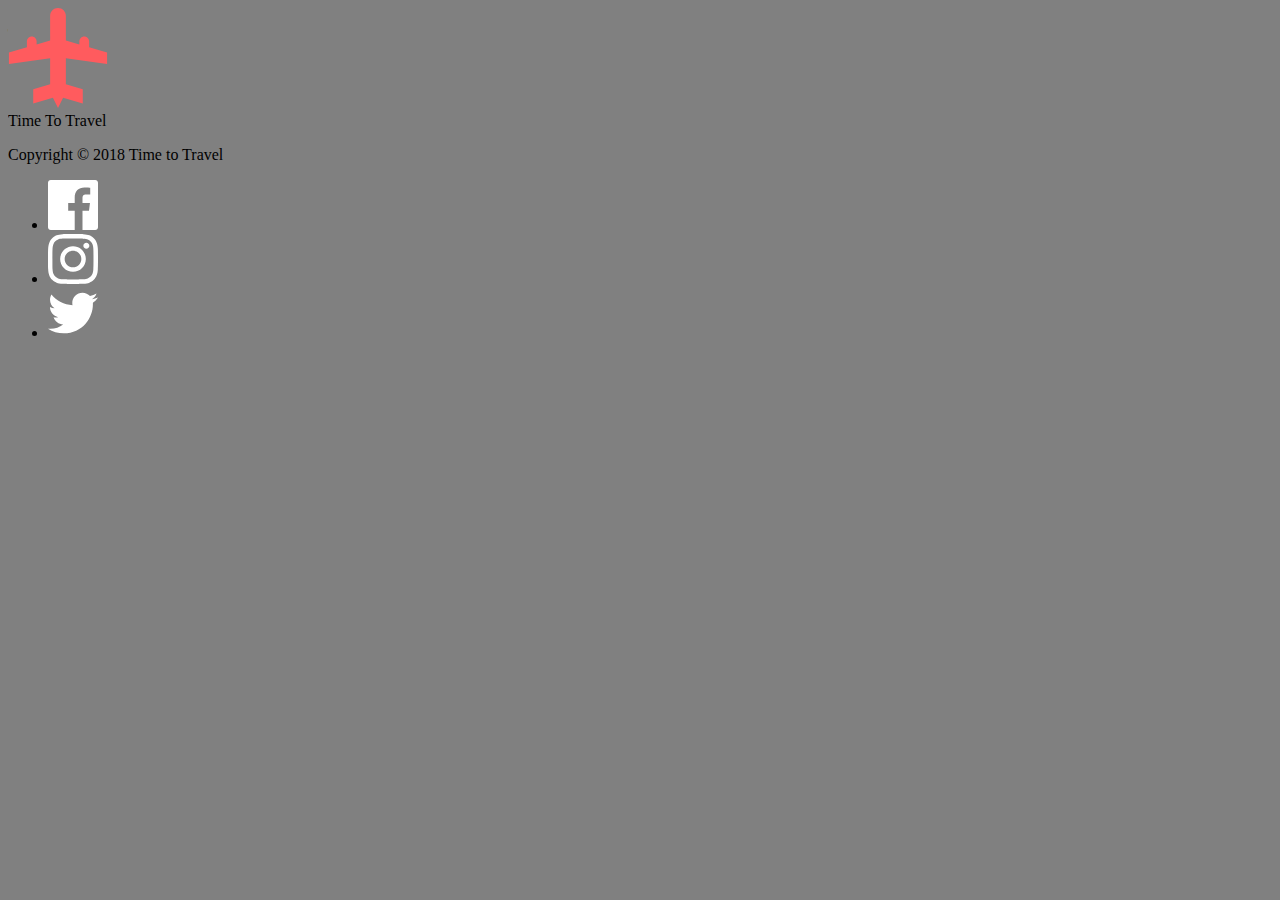
==== index.html @ 3437ba31 "footer code" ====
<!doctype html>

<html>

<head>
    <meta charset="utf-8">
    <title>Great deals from It's Time To Travel</title>
</head>

<body style="background: grey;">

    <header>
        <div class="layout-wide">
            <div class="logo-wrapper">
                <a href="index.html">
                    <img src="resources/images/logo.svg" alt="Time To Travel logo" class="logo">
                </a>
            </div>
            <!-- logo-wrapper -->

            <div class="site-title">
                Time To Travel
            </div>
        </div>
    </header>

    <main>

    </main>

    <footer>
        <div class="footer-subscribe">

            <div class="layout-wide">

                <!-- subscription form will go here -->

            </div>

        </div>

        <div class="footer-notices">
            <div class="layout-wide">

                <p class="copyright">Copyright &copy; 2018 Time to Travel</p>

                <ul>
                    <li>
                        <a href="https://facebook.com" target="new">
                            <img src="resources/icons/icon-facebook.svg" alt="Facebook">
                        </a>
                    </li>

                    <li>
                        <a href="https://instagram.com" target="new">
                            <img src="resources/icons/icon-instagram.svg" alt="Instagram">
                        </a>
                    </li>

                    <li>
                        <a href="https://twitter.com" target="new">
                            <img src="resources/icons/icon-twitter.svg" alt="Twitter">
                        </a>
                    </li>
                </ul>

            </div>
        </div>

    </footer>

</body>


</html>
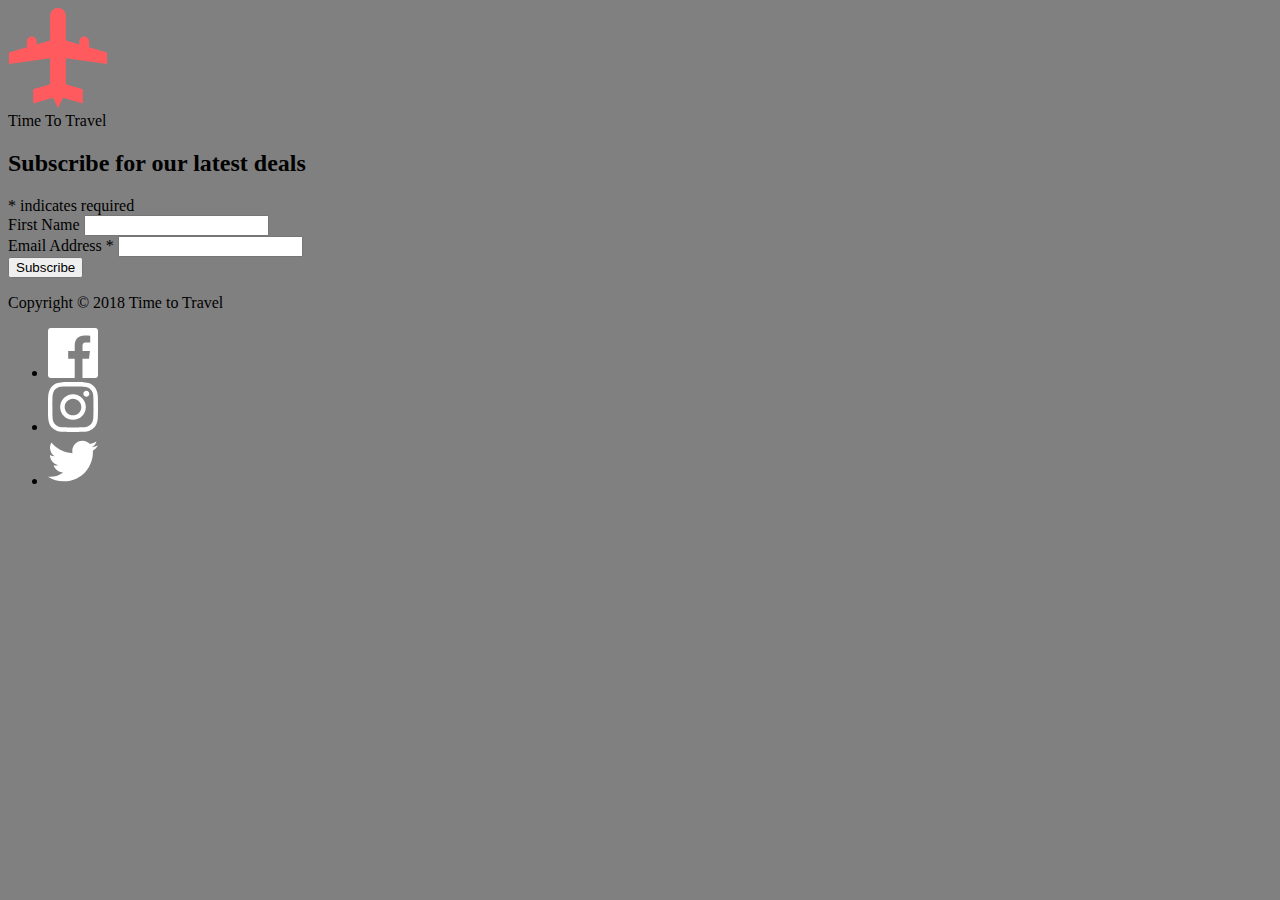
==== commit b914bc23: "added mailchimp signup form" ====
--- a/index.html
+++ b/index.html
@@ -33,7 +33,43 @@
 
             <div class="layout-wide">
 
-                <!-- subscription form will go here -->
+                <!-- Begin MailChimp Signup Form -->
+                
+                
+                <div id="mc_embed_signup">
+                    <form action="https://github.us18.list-manage.com/subscribe/post?u=a6c1bd60de52e7242349fc1e6&amp;id=46d64e24c6" method="post"
+                        id="mc-embedded-subscribe-form" name="mc-embedded-subscribe-form" class="validate" target="_blank" novalidate>
+                        <div id="mc_embed_signup_scroll">
+                            <h2>Subscribe for our latest deals</h2>
+                            <div class="indicates-required">
+                                <span class="asterisk">*</span> indicates required</div>
+                            <div class="mc-field-group">
+                                <label for="mce-FNAME">First Name </label>
+                                <input type="text" value="" name="FNAME" class="" id="mce-FNAME">
+                            </div>
+                            <div class="mc-field-group">
+                                <label for="mce-EMAIL">Email Address
+                                    <span class="asterisk">*</span>
+                                </label>
+                                <input type="email" value="" name="EMAIL" class="required email" id="mce-EMAIL">
+                            </div>
+                            <div id="mce-responses" class="clear">
+                                <div class="response" id="mce-error-response" style="display:none"></div>
+                                <div class="response" id="mce-success-response" style="display:none"></div>
+                            </div>
+                            <!-- real people should not fill this in and expect good things - do not remove this or risk form bot signups-->
+                            <div style="position: absolute; left: -5000px;" aria-hidden="true">
+                                <input type="text" name="b_a6c1bd60de52e7242349fc1e6_46d64e24c6" tabindex="-1" value="">
+                            </div>
+                            <div class="clear">
+                                <input type="submit" value="Subscribe" name="subscribe" id="mc-embedded-subscribe" class="button">
+                            </div>
+                        </div>
+                    </form>
+                </div>
+                <script type='text/javascript' src='//s3.amazonaws.com/downloads.mailchimp.com/js/mc-validate.js'></script>
+                <script type='text/javascript'>(function ($) { window.fnames = new Array(); window.ftypes = new Array(); fnames[1] = 'FNAME'; ftypes[1] = 'text'; fnames[0] = 'EMAIL'; ftypes[0] = 'email'; }(jQuery)); var $mcj = jQuery.noConflict(true);</script>
+                <!--End mc_embed_signup-->
 
             </div>
 
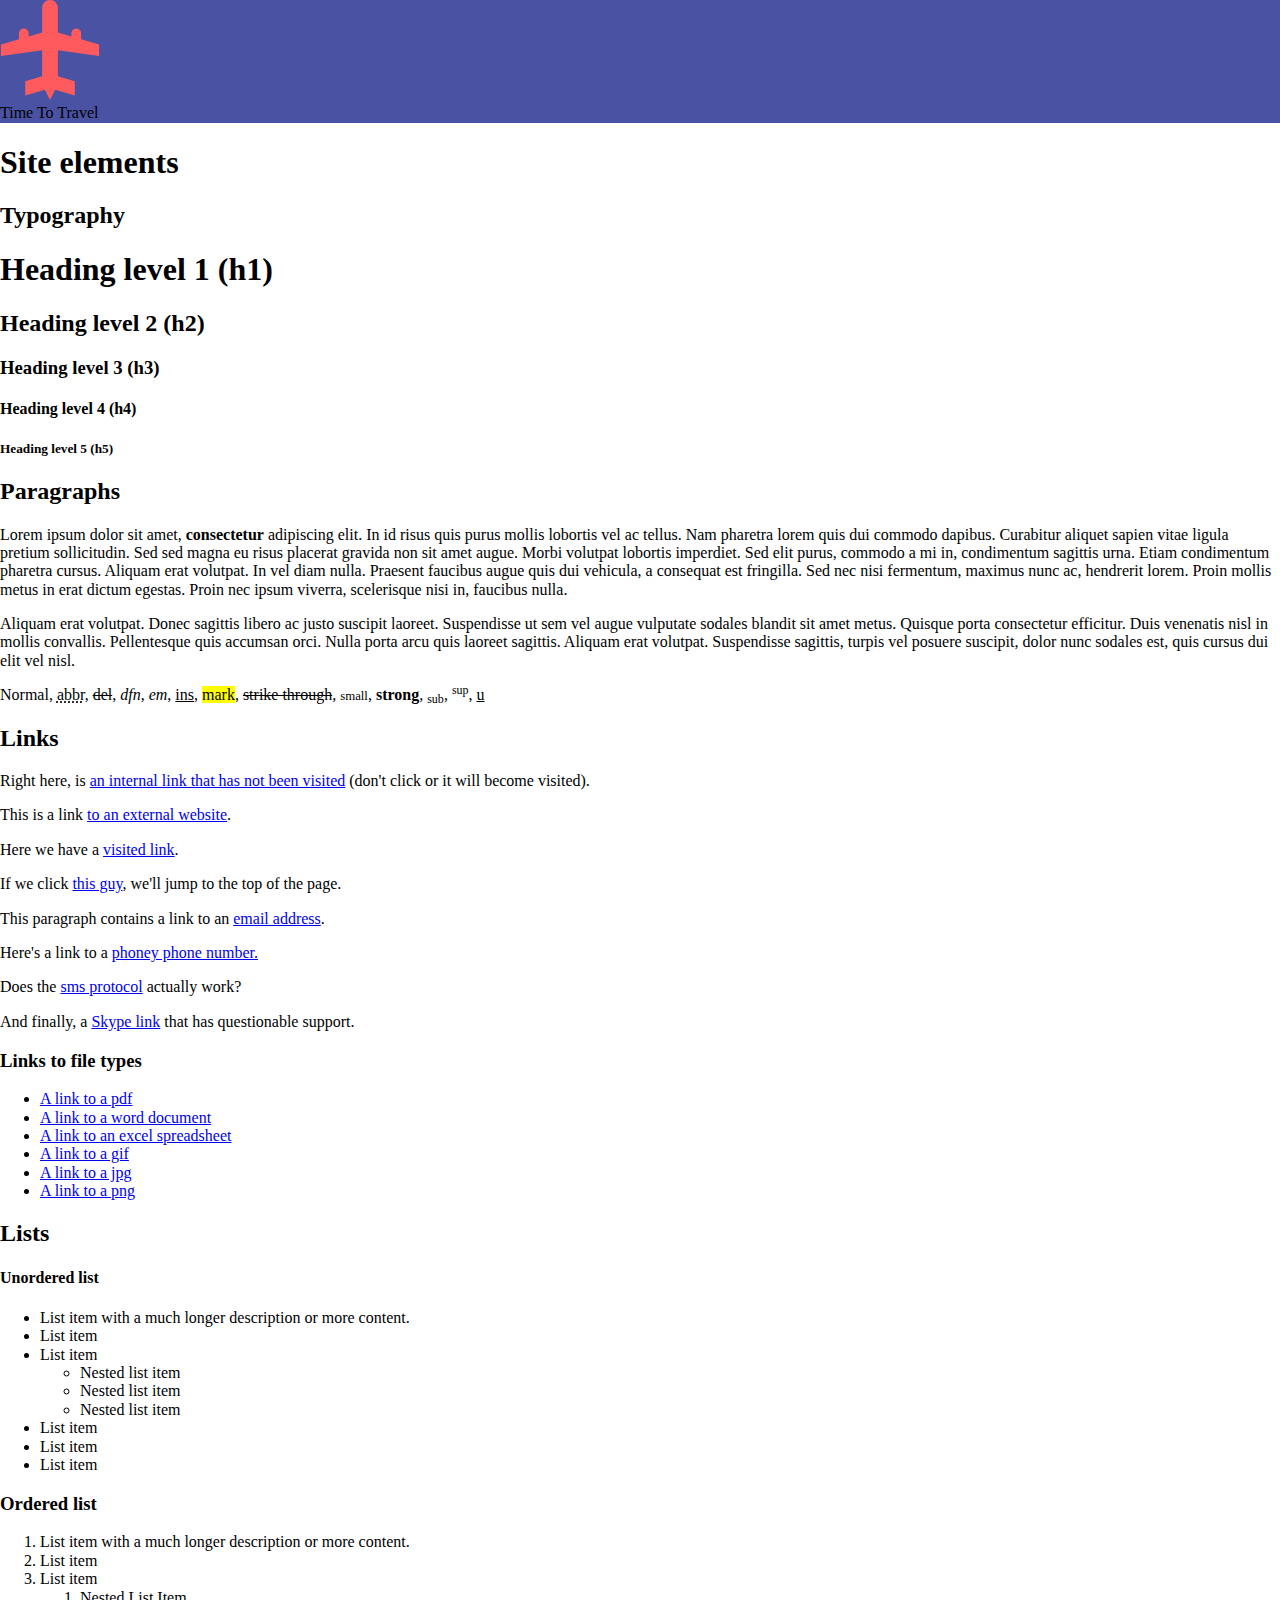
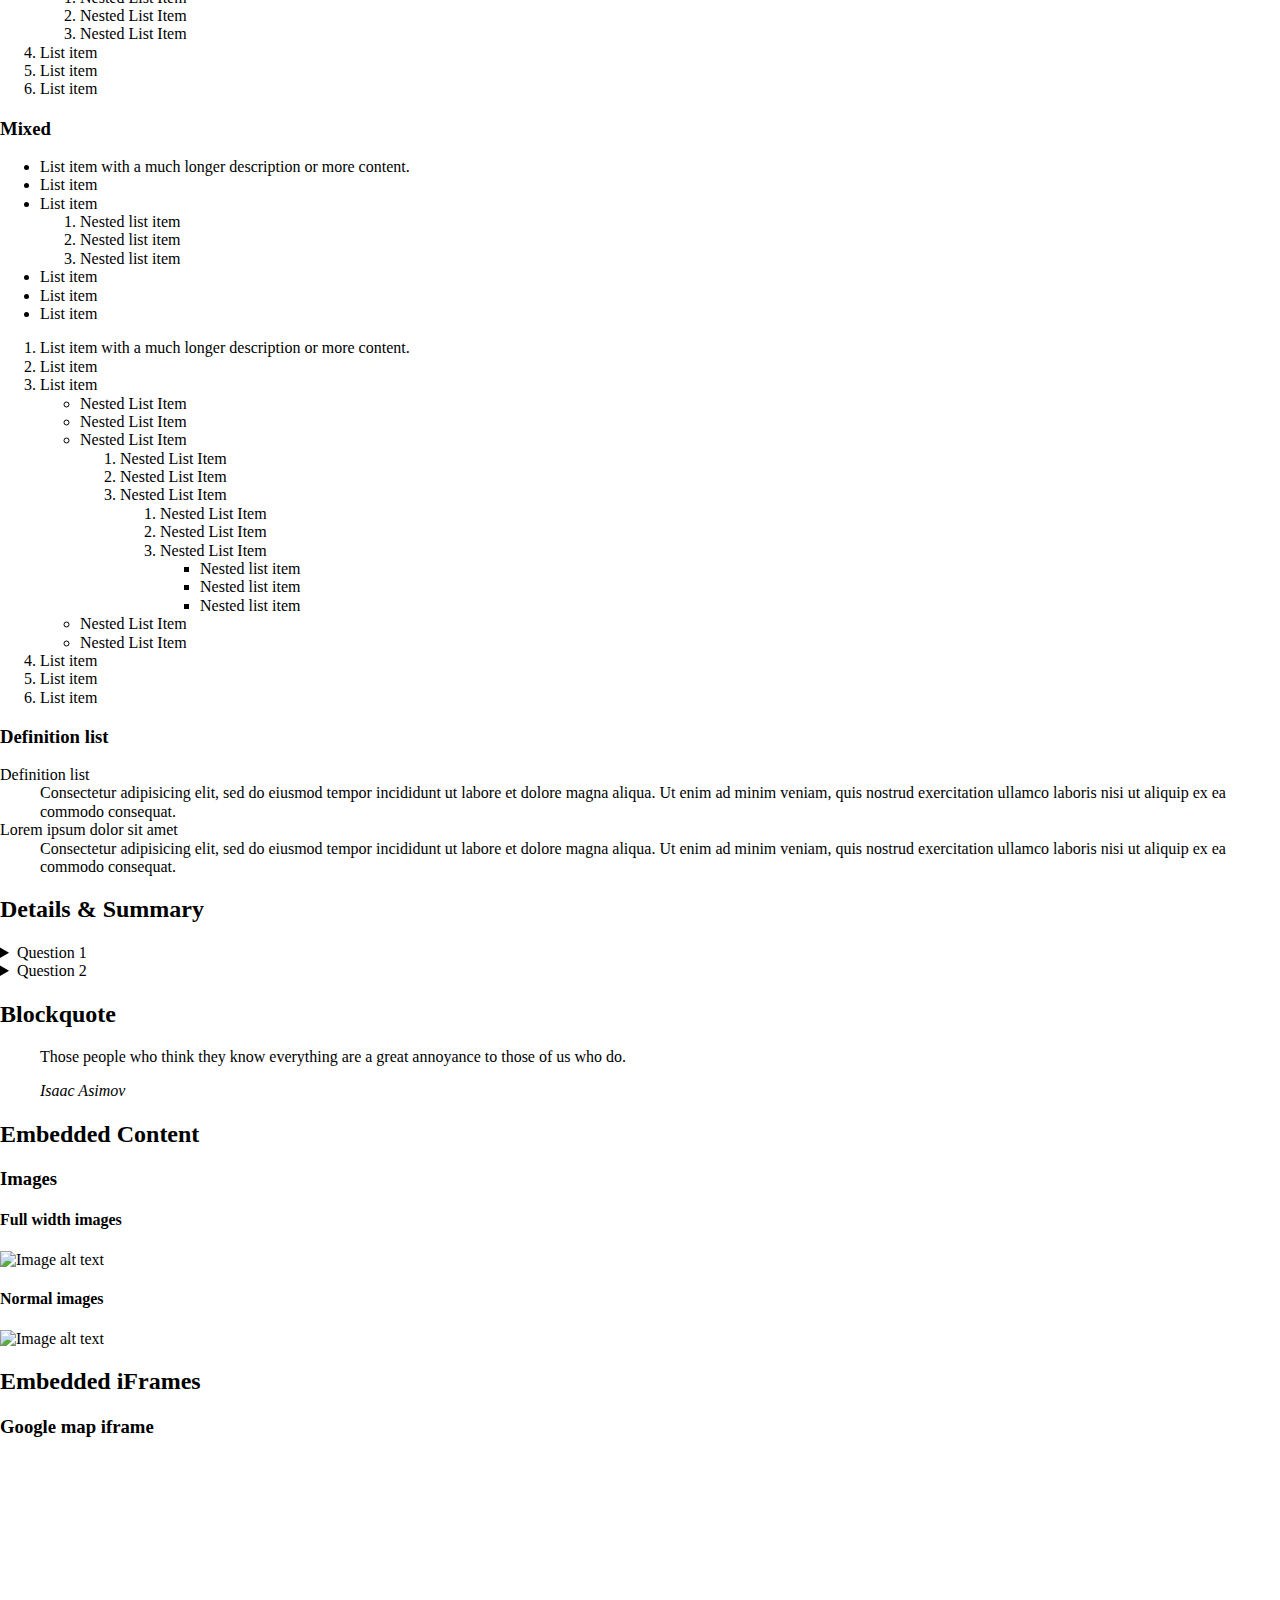
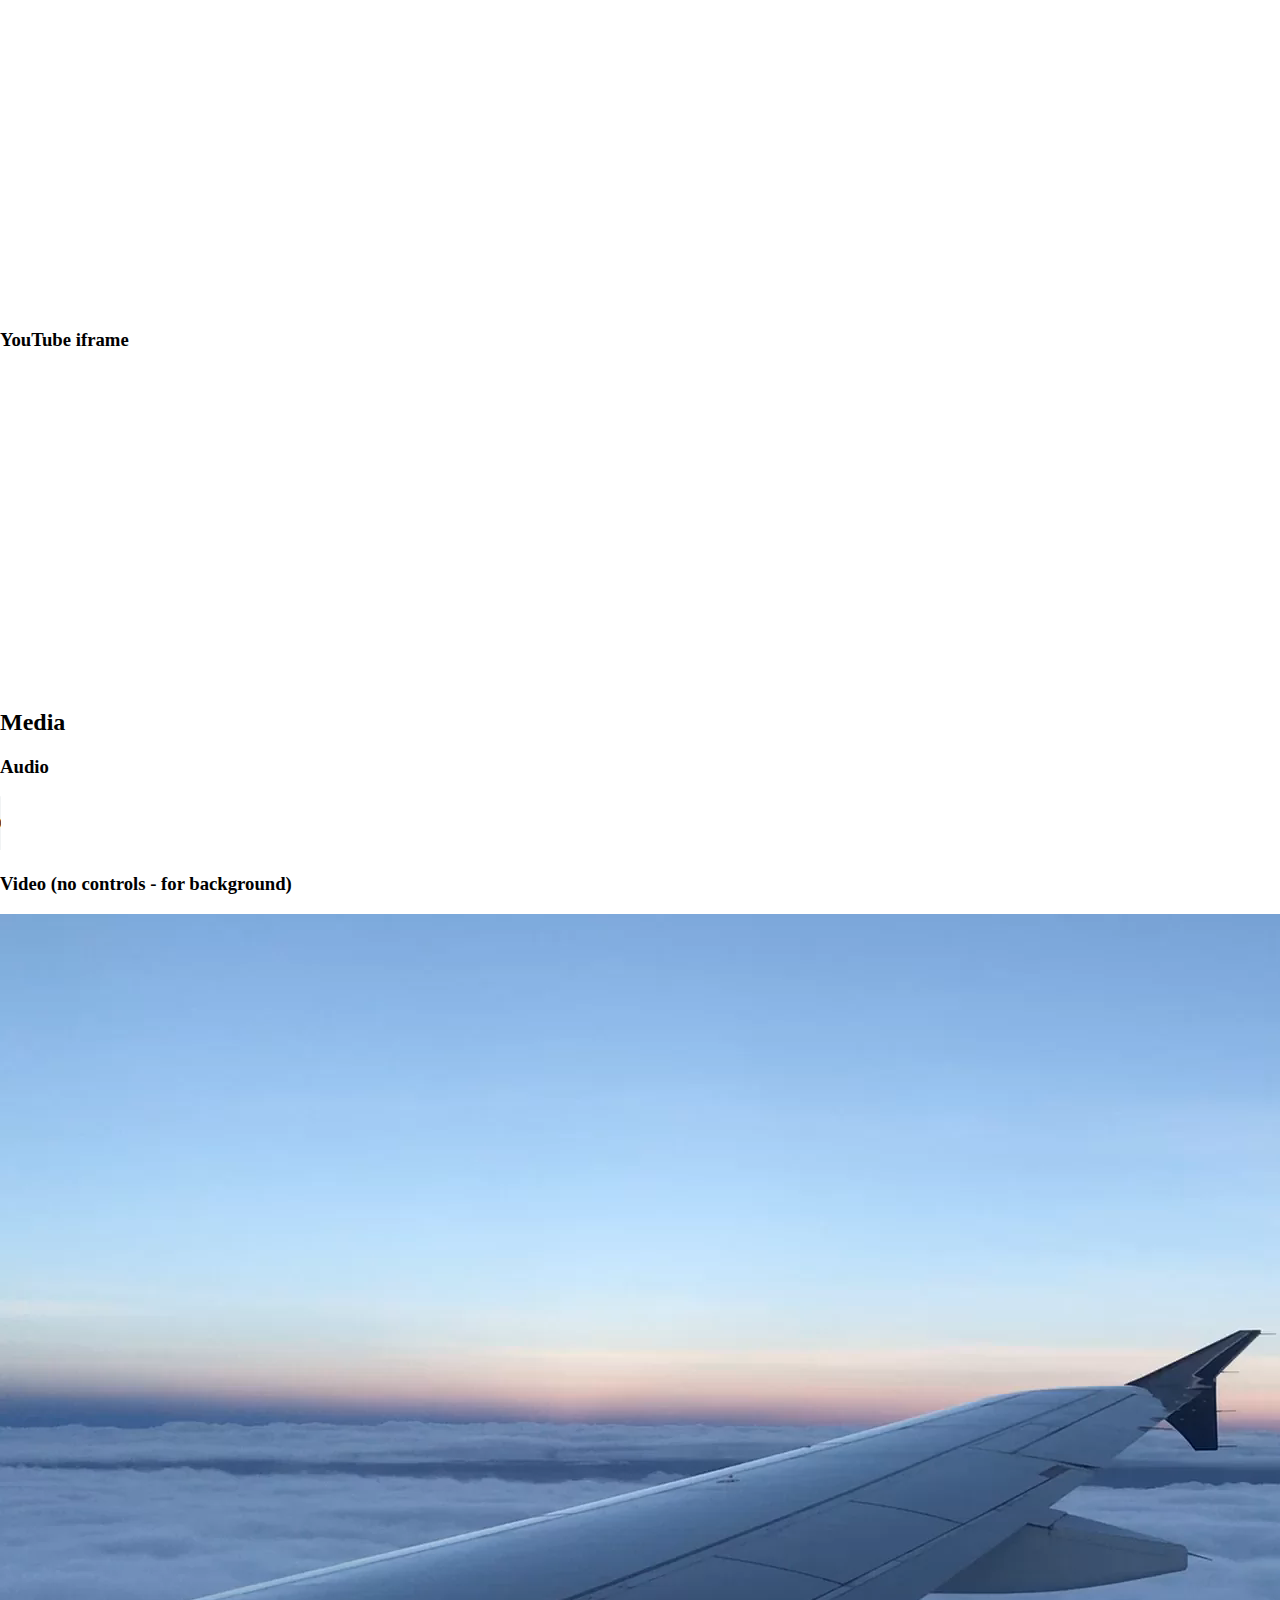
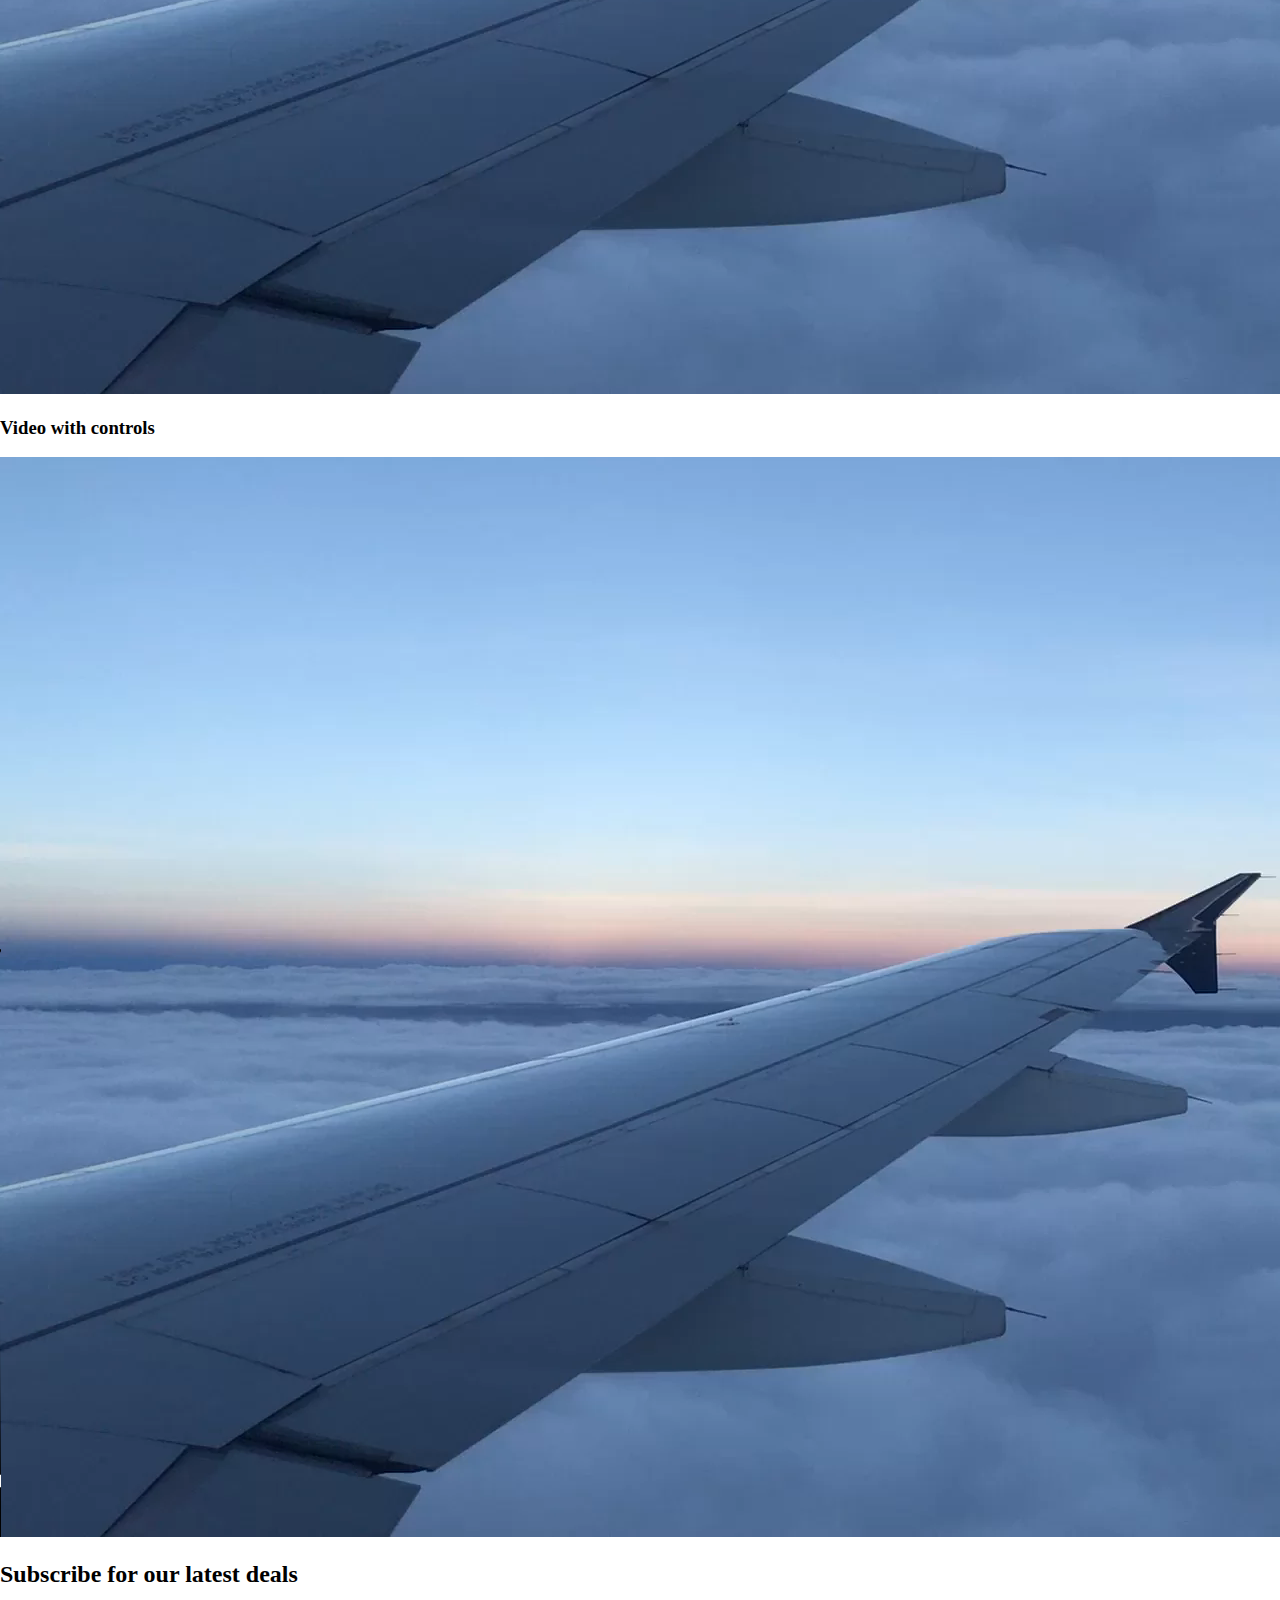
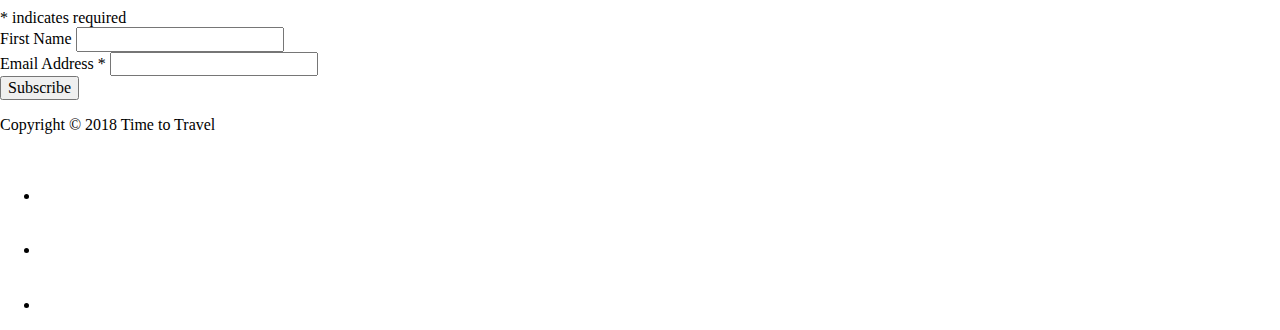
==== commit 48e77508: "added css file and header colour" ====
--- a/index.html
+++ b/index.html
@@ -5,10 +5,14 @@
 <head>
     <meta charset="utf-8">
     <title>Great deals from It's Time To Travel</title>
+
+    <link rel="stylesheet" href="resources/css/normalize.css">
+    <link rel="stylesheet" href="resources/css/main.css">
+
 </head>
 
-<body style="background: grey;">
-
+<body>
+ 
     <header>
         <div class="layout-wide">
             <div class="logo-wrapper">
@@ -26,6 +30,300 @@
 
     <main>
 
+        <section class="layout-wide">
+            <h1>Site elements</h1>
+        
+            <h2>Typography</h2>
+        
+            <h1>Heading level 1 (h1)</h1>
+            <h2 class="section-title">Heading level 2 (h2)</h2>
+            <h3 class="subtitle">Heading level 3 (h3)</h3>
+            <h4 class="">Heading level 4 (h4)</h4>
+            <h5>Heading level 5 (h5)</h5>
+        
+        
+            <h2>Paragraphs</h2>
+            <p>Lorem ipsum dolor sit amet,
+                <strong>consectetur</strong> adipiscing elit. In id risus quis purus mollis lobortis vel ac tellus. Nam pharetra lorem quis
+                dui commodo dapibus. Curabitur aliquet sapien vitae ligula pretium sollicitudin. Sed sed magna eu risus placerat
+                gravida non sit amet augue. Morbi volutpat lobortis imperdiet. Sed elit purus, commodo a mi in, condimentum sagittis
+                urna. Etiam condimentum pharetra cursus. Aliquam erat volutpat. In vel diam nulla. Praesent faucibus augue quis dui
+                vehicula, a consequat est fringilla. Sed nec nisi fermentum, maximus nunc ac, hendrerit lorem. Proin mollis metus
+                in erat dictum egestas. Proin nec ipsum viverra, scelerisque nisi in, faucibus nulla.</p>
+            <p>Aliquam erat volutpat. Donec sagittis libero ac justo suscipit laoreet. Suspendisse ut sem vel augue vulputate sodales
+                blandit sit amet metus. Quisque porta consectetur efficitur. Duis venenatis nisl in mollis convallis. Pellentesque
+                quis accumsan orci. Nulla porta arcu quis laoreet sagittis. Aliquam erat volutpat. Suspendisse sagittis, turpis vel
+                posuere suscipit, dolor nunc sodales est, quis cursus dui elit vel nisl.</p>
+        
+            <p>Normal,
+                <abbr title="Abbreviations">abbr</abbr>,
+                <del>del</del>,
+                <dfn>dfn</dfn>,
+                <em>em</em>,
+                <ins>ins</ins>,
+                <mark>mark</mark>,
+                <s>strike through</s>,
+                <small>small</small>,
+                <strong>strong</strong>,
+                <sub>sub</sub>,
+                <sup>sup</sup>,
+                <u>u</u>
+            </p>
+        
+        
+            <h2>Links</h2>
+            <p>Right here, is
+                <a href="?2017-06-2703%3A30%3A17">an internal link that has not been visited</a> (don't click or it will become visited).
+            </p>
+            <p>This is a link
+                <a href="http://google.com">to an external website</a>.</p>
+            <p>Here we have a
+                <a href=".">visited link</a>.</p>
+            <p>If we click
+                <a href="#">this guy</a>, we'll jump to the top of the page.</p>
+        
+            <p>This paragraph contains a link to an
+                <a href="mailto:sam@meeum.com">email address</a>.</p>
+            <p>Here's a link to a
+                <a href="tel:12345678">phoney phone number.</a>
+            </p>
+            <p>Does the
+                <a href="sms:0413889846">sms protocol</a> actually work?</p>
+            <p>And finally, a
+                <a href="callto:sam_hemphill">Skype link</a> that has questionable support.</p>
+            <h3>Links to file types</h3>
+            <ul class="file-list">
+                <li>
+                    <a href="test.pdf">A link to a pdf</a>
+                </li>
+                <li>
+                    <a href="test.doc">A link to a word document</a>
+                </li>
+                <li>
+                    <a href="test.xlsx">A link to an excel spreadsheet</a>
+                </li>
+                <li>
+                    <a href="test.gif">A link to a gif</a>
+                </li>
+                <li>
+                    <a href="test.jpg">A link to a jpg</a>
+                </li>
+                <li>
+                    <a href="test.png">A link to a png</a>
+                </li>
+            </ul>
+        
+            <h2>Lists</h2>
+            <h4>Unordered list</h4>
+            <ul>
+                <li>List item with a much longer description or more content.</li>
+                <li>List item</li>
+                <li>List item
+                    <ul>
+                        <li>Nested list item</li>
+                        <li>Nested list item</li>
+                        <li>Nested list item</li>
+                    </ul>
+                </li>
+                <li>List item</li>
+                <li>List item</li>
+                <li>List item</li>
+            </ul>
+            <h3>Ordered list</h3>
+            <ol>
+                <li>List item with a much longer description or more content.</li>
+                <li>List item</li>
+                <li>List item
+                    <ol>
+                        <li>Nested List Item</li>
+                        <li>Nested List Item</li>
+                        <li>Nested List Item</li>
+                    </ol>
+                </li>
+                <li>List item</li>
+                <li>List item</li>
+                <li>List item</li>
+            </ol>
+            <h3>Mixed</h3>
+            <ul>
+                <li>List item with a much longer description or more content.</li>
+                <li>List item</li>
+                <li>List item
+                    <ol>
+                        <li>Nested list item</li>
+                        <li>Nested list item</li>
+                        <li>Nested list item</li>
+                    </ol>
+                </li>
+                <li>List item</li>
+                <li>List item</li>
+                <li>List item</li>
+            </ul>
+            <ol>
+                <li>List item with a much longer description or more content.</li>
+                <li>List item</li>
+                <li>List item
+                    <ul>
+                        <li>Nested List Item</li>
+                        <li>Nested List Item</li>
+                        <li>Nested List Item
+                            <ol>
+                                <li>Nested List Item</li>
+                                <li>Nested List Item</li>
+                                <li>Nested List Item
+                                    <ol>
+                                        <li>Nested List Item</li>
+                                        <li>Nested List Item</li>
+                                        <li>Nested List Item
+                                            <ul>
+                                                <li>Nested list item</li>
+                                                <li>Nested list item</li>
+                                                <li>Nested list item</li>
+                                            </ul>
+                                        </li>
+                                    </ol>
+                                </li>
+                            </ol>
+                        </li>
+                        <li>Nested List Item</li>
+                        <li>Nested List Item</li>
+                    </ul>
+                </li>
+                <li>List item</li>
+                <li>List item</li>
+                <li>List item</li>
+            </ol>
+            <h3>Definition list</h3>
+            <dl>
+                <dt>Definition list</dt>
+                <dd>Consectetur adipisicing elit, sed do eiusmod tempor incididunt ut labore et dolore magna aliqua. Ut enim ad minim
+                    veniam, quis nostrud exercitation ullamco laboris nisi ut aliquip ex ea commodo consequat.</dd>
+                <dt>Lorem ipsum dolor sit amet</dt>
+                <dd>Consectetur adipisicing elit, sed do eiusmod tempor incididunt ut labore et dolore magna aliqua. Ut enim ad minim
+                    veniam, quis nostrud exercitation ullamco laboris nisi ut aliquip ex ea commodo consequat.</dd>
+            </dl>
+            <h2>Details &amp; Summary</h2>
+            <details>
+                <summary>Question 1</summary>
+                <p>
+                    <strong>Pellentesque habitant morbi tristique</strong> senectus et netus et malesuada fames ac turpis egestas. Vestibulum
+                    tortor quam, feugiat vitae, ultricies eget, tempor sit amet, ante. Donec eu libero sit amet quam egestas semper.
+                    <em>Aenean ultricies mi vitae est.</em> Mauris placerat eleifend leo. Quisque sit amet est et sapien ullamcorper
+                    pharetra. Vestibulum erat wisi, condimentum sed,
+                    <code>commodo vitae</code>, ornare sit amet, wisi. Aenean fermentum, elit eget tincidunt condimentum, eros ipsum rutrum orci, sagittis
+                    tempus lacus enim ac dui.
+                    <a href="#" onclick="return false;">Donec non enim</a> in turpis pulvinar facilisis. Ut felis.</p>
+                <details>
+                    <summary>Related documents</summary>
+                    <ul>
+                        <li>
+                            <a href="#" onclick="return false;">Lorem ipsum dolor sit amet, consectetuer adipiscing elit.</a>
+                        </li>
+                        <li>
+                            <a href="#" onclick="return false;">Aliquam tincidunt mauris eu risus.</a>
+                        </li>
+                        <li>
+                            <a href="#" onclick="return false;">Lorem ipsum dolor sit amet, consectetuer adipiscing elit.</a>
+                        </li>
+                        <li>
+                            <a href="#" onclick="return false;">Aliquam tincidunt mauris eu risus.</a>
+                        </li>
+                    </ul>
+                </details>
+            </details>
+            <details>
+                <summary>Question 2</summary>
+                <p>Duis consequat metus et eros rutrum, interdum facilisis urna interdum. Etiam facilisis diam in libero varius ultricies
+                    id id est. Sed lacinia pellentesque sem vel sagittis.</p>
+            </details>
+        
+            <h2>Blockquote</h2>
+            <blockquote>
+                <p>Those people who think they know everything are a great annoyance to those of us who do.</p>
+                <cite>Isaac Asimov</cite>
+            </blockquote>
+        
+            <h2>Embedded Content</h2>
+        
+            <h3>Images</h3>
+        
+            <h4>Full width images</h4>
+            <div class="layout-full-width">
+        
+        
+                <img src="/resources/" alt="Image alt text">
+        
+            </div>
+            <h4>Normal images</h4>
+            <div class="layout-full-width">
+        
+                <img src="//placekitten.com/480/480" alt="Image alt text">
+        
+            </div>
+        
+        
+            <h2 class="">Embedded iFrames</h2>
+        
+            <h3>Google map iframe</h3>
+        
+        
+        
+            <iframe src="//www.google.com/maps/embed?pb=!1m18!1m12!1m3!1d3023.0178591622634!2d-73.99626068437783!3d40.739632543860985!2m3!1f0!2f0!3f0!3m2!1i1024!2i768!4f13.1!3m3!1m2!1s0x89c259a328bb5c7f%3A0xf14187fc45e4df26!2sSpotify!5e0!3m2!1sen!2sau!4v1525579267928"
+                width="600" height="450" frameborder="0" style="border:0" allowfullscreen></iframe>
+        
+        
+        
+            <h3>YouTube iframe</h3>
+            <iframe width="560" height="315" src="//www.youtube.com/embed/M_8iD5xS1hI?rel=0" frameborder="0" allow="autoplay; encrypted-media"
+                allowfullscreen></iframe>
+        
+        
+        
+        
+        
+            <h2>Media</h2>
+        
+            <h3>Audio</h3>
+        
+        
+            <div>
+                <!-- Simple audio playback -->
+                <audio src="resources/audio/Friday-Night-Lights-intro.mp3" controls>
+                    Your browser does not support the
+                    <code>audio</code> element.
+                </audio>
+            </div>
+        
+        
+        
+            <h3>Video (no controls - for background)</h3>
+            <video autoplay loop class="">
+                <source src="resources/video/Cloud_Surf.mp4" type="video/mp4" poster="resources/video/Cloud_Surf.jpg" />Your browser does not support the video tag. I suggest you upgrade your browser.
+                <source src="resources/video/Cloud_Surf.webm" type="video/webm" poster="resources/video/Cloud_Surf.jpg" />Your browser does not support the video tag. I suggest you upgrade your browser.
+            </video>
+        
+        
+        
+            <h3>Video with controls</h3>
+        
+        
+        
+            <video controls class="">
+                <source src="resources/video/Cloud_Surf.mp4" type="video/mp4" poster="resources/video/Cloud_Surf.jpg" />Your browser does not support the video tag. I suggest you upgrade your browser.
+                <source src="resources/video/Cloud_Surf.webm" type="video/webm" poster="resources/video/Cloud_Surf.jpg" />Your browser does not support the video tag. I suggest you upgrade your browser.
+            </video>
+        
+        
+        
+        
+        
+        
+        </section>
+        
+
+
+
+
     </main>
 
     <footer>
@@ -34,7 +332,6 @@
             <div class="layout-wide">
 
                 <!-- Begin MailChimp Signup Form -->
-                
                 
                 <div id="mc_embed_signup">
                     <form action="https://github.us18.list-manage.com/subscribe/post?u=a6c1bd60de52e7242349fc1e6&amp;id=46d64e24c6" method="post"
--- a/resources/css/main.css
+++ b/resources/css/main.css
@@ -0,0 +1,42 @@
+
+/* -----------------------------------------------------------------------
+VARIABLES
+*/
+
+/* -----------------------------------------------------------------------
+GLOBAL DEFAULTS
+*/
+
+/* -----------------------------------------------------------------------
+HEADINGS AND TYPE
+*/
+
+/* -----------------------------------------------------------------------
+LAYOUT
+*/
+
+
+
+/* -----------------------------------------------------------------------
+HEADER
+*/
+
+header {
+    background-color: #4952a3;
+}
+
+/* -----------------------------------------------------------------------
+NAVIGATION
+*/
+
+/* -----------------------------------------------------------------------
+FOOTER
+*/
+
+/* -----------------------------------------------------------------------
+FORMS
+*/
+
+/* -----------------------------------------------------------------------
+MODULES
+*/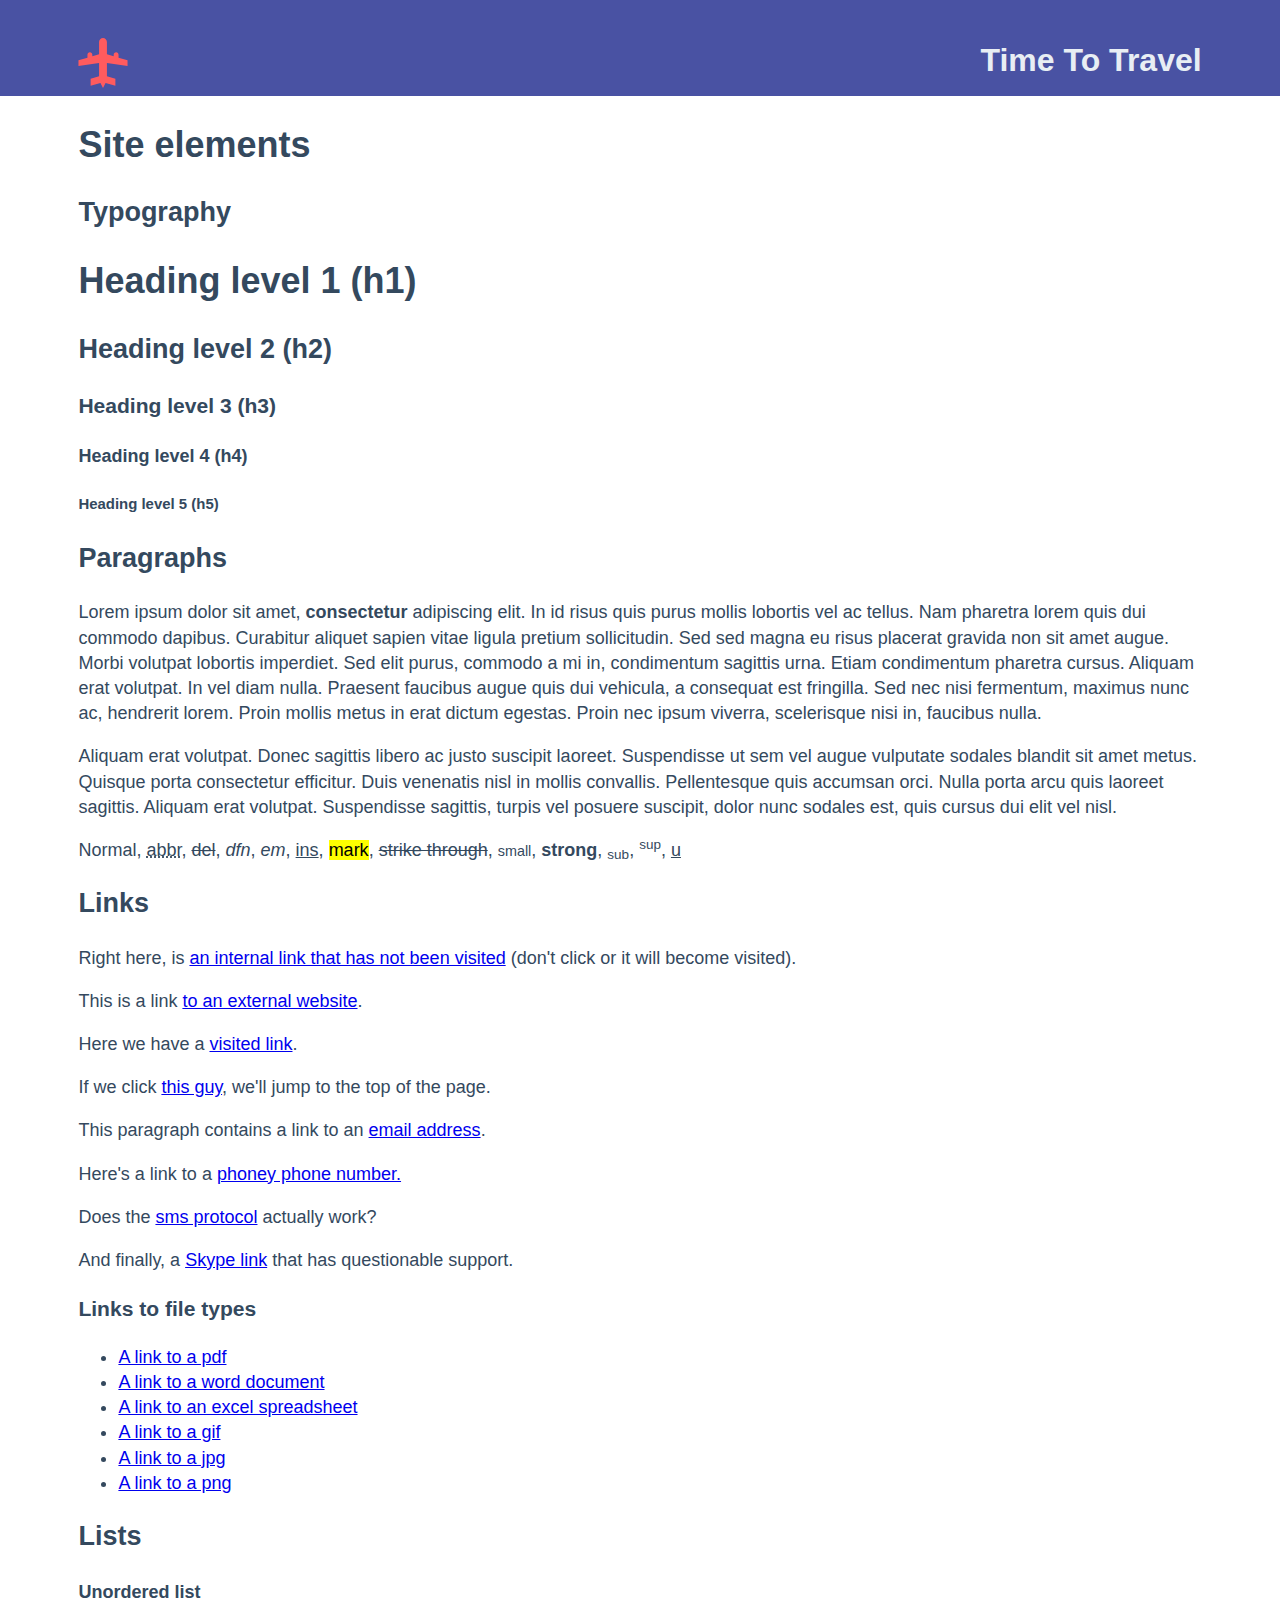
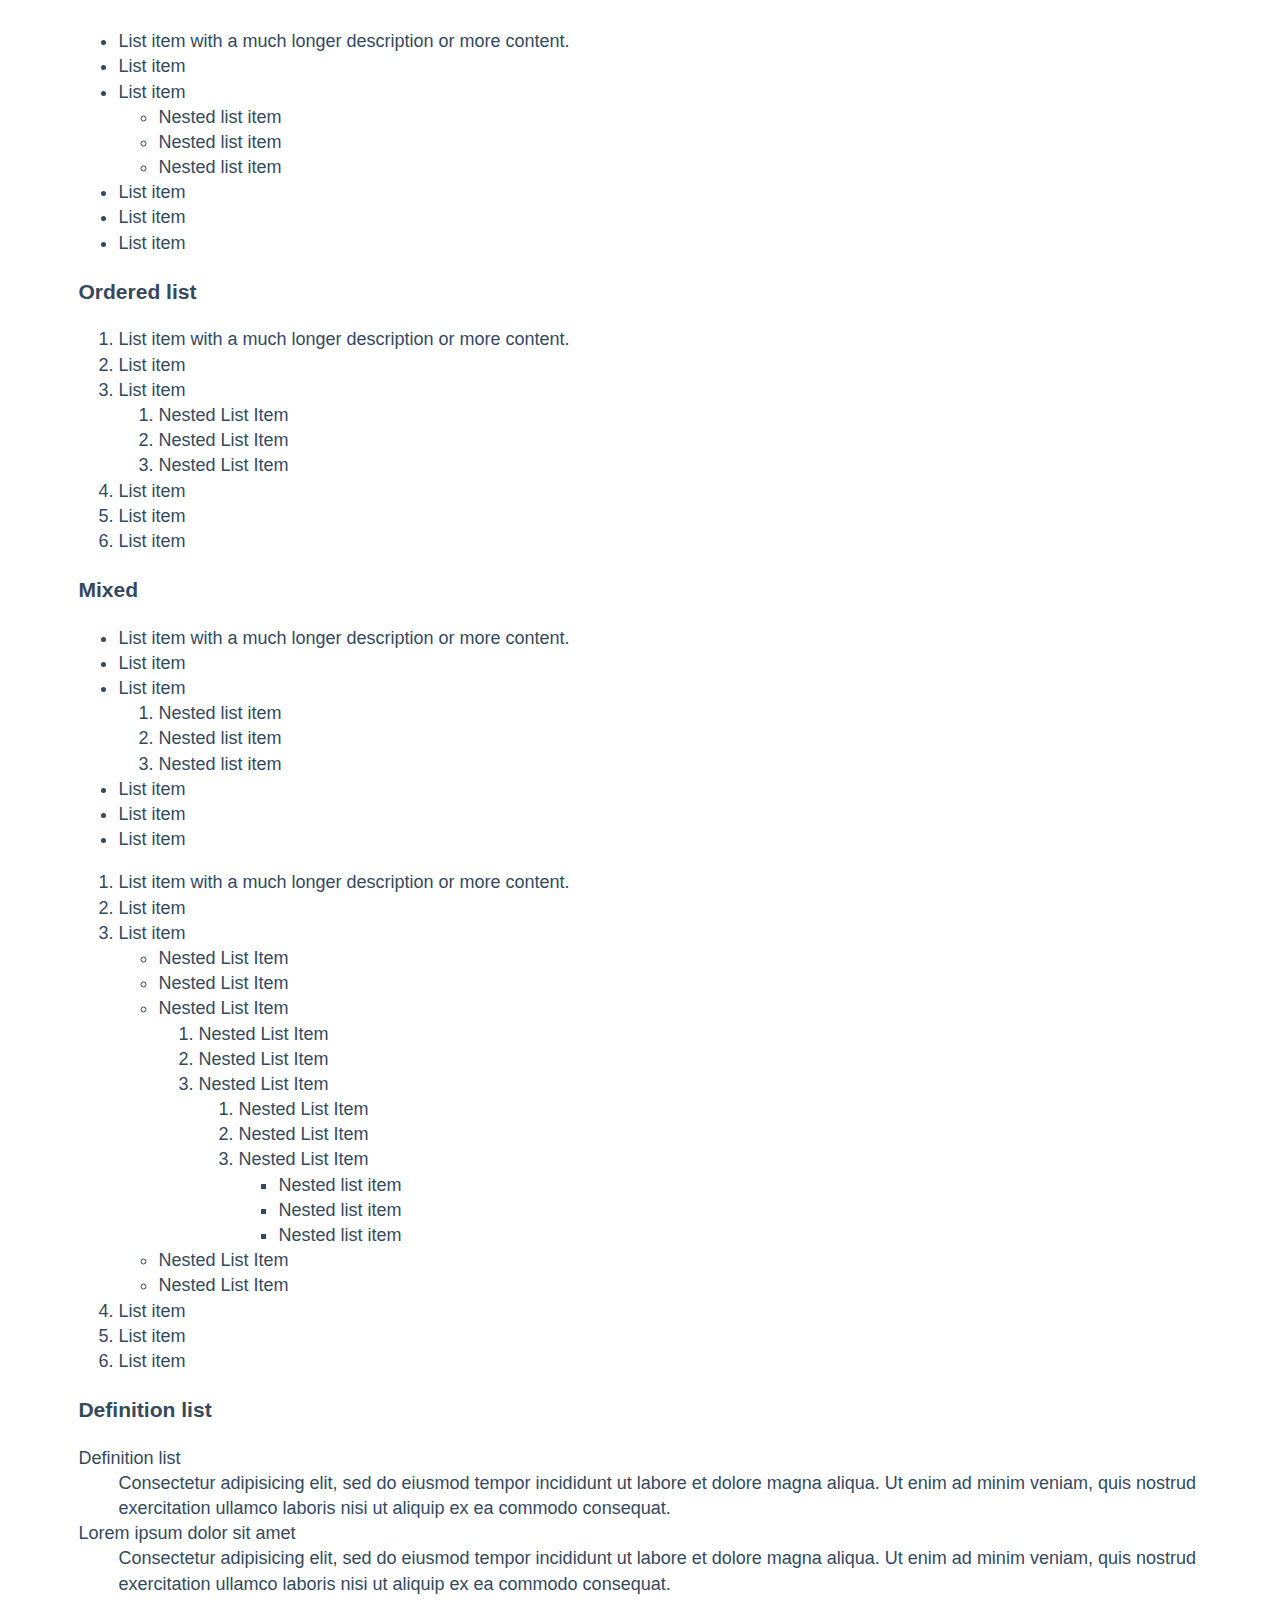
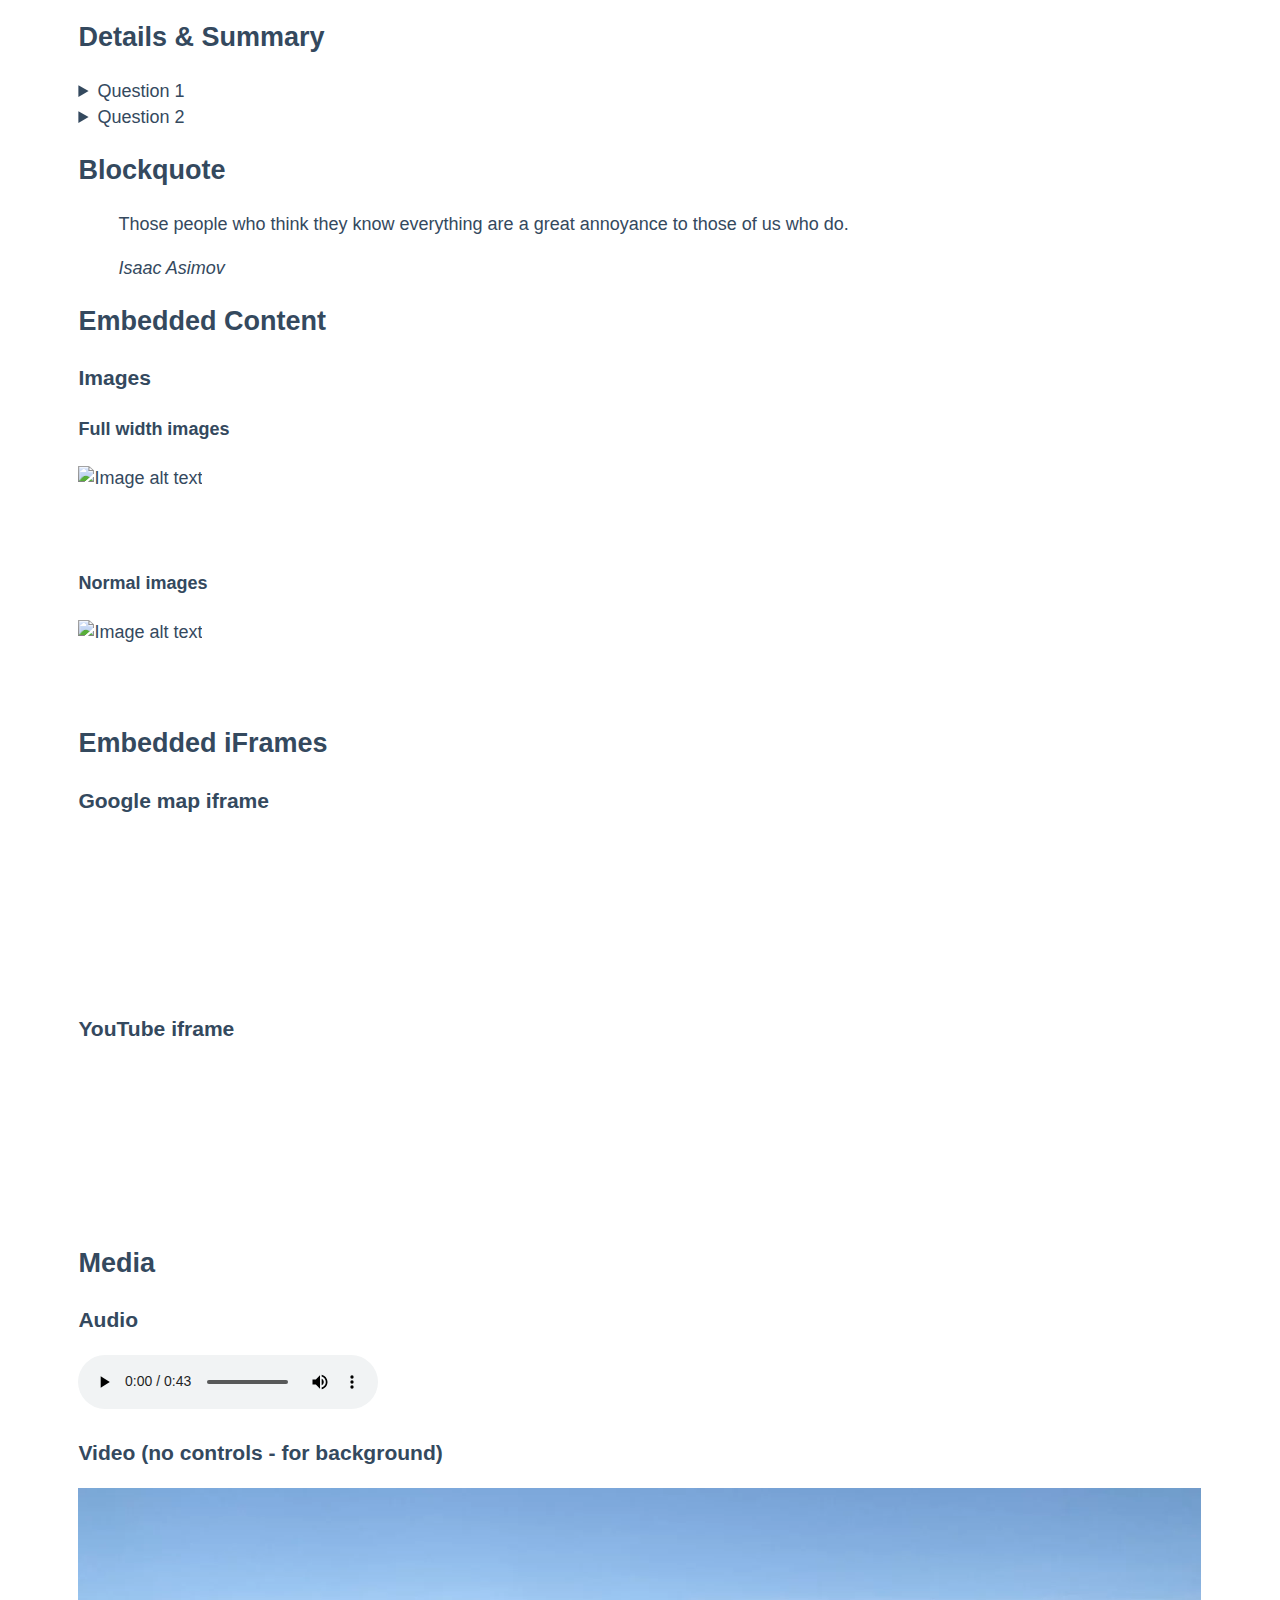
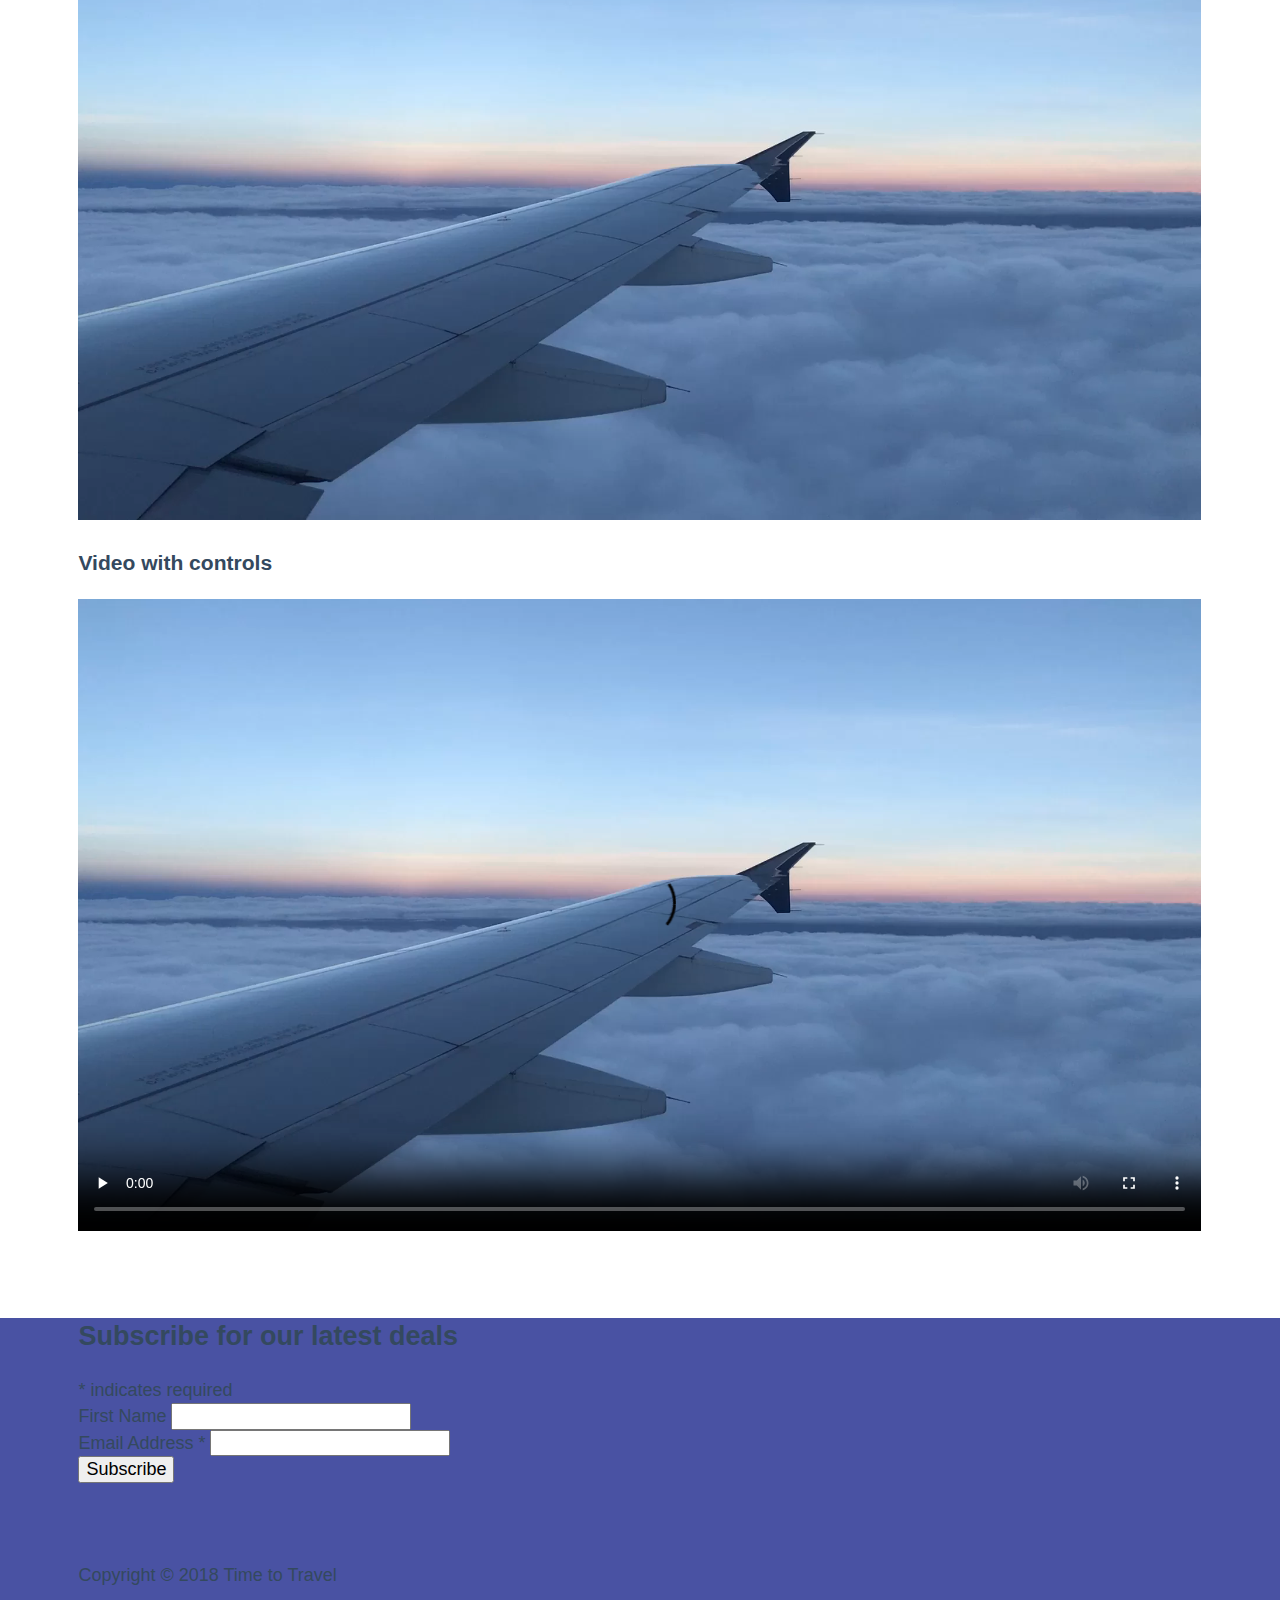
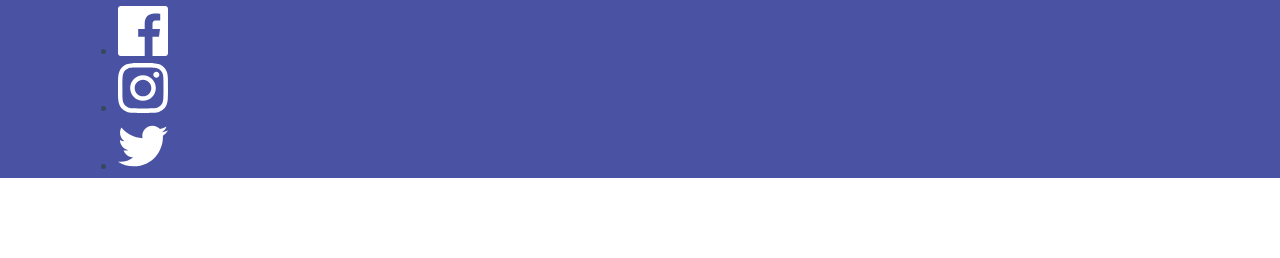
==== commit 8b9eeed7: "default and header styles" ====
--- a/index.html
+++ b/index.html
@@ -5,6 +5,8 @@
 <head>
     <meta charset="utf-8">
     <title>Great deals from It's Time To Travel</title>
+
+    <meta name="viewport" content="width=device-width">
 
     <link rel="stylesheet" href="resources/css/normalize.css">
     <link rel="stylesheet" href="resources/css/main.css">
--- a/resources/css/main.css
+++ b/resources/css/main.css
@@ -1,11 +1,73 @@
-
 /* -----------------------------------------------------------------------
 VARIABLES
 */
 
+:root {
+    /* theme colors */
+    --color-almost-white: #e8eef4;
+  
+    --color-light-green: #63dbc1;
+    --color-purple: #4952a3;
+    --color-red: #ff5b5e;
+  
+    --color-deep-blue: #28313b;
+    --color-light-grey: #97a4b1;
+  
+    --color-mid-blue: #34495e;
+  
+    /* extrapolated colours */
+    --main-text-color: var(--color-mid-blue);
+    --strong-text-color: var(--color-deep-blue);
+    --alternative-text-color: var(--color-almost-white);
+    --error-color: var(--color-red);
+    --border-color: var(--color-light-grey);
+  
+    --main-bg-color: var(--color-almost-white);
+    --secondary-bg-color: var(--color-almost-white);
+    --alternative-bg-color: var(--color-purple);
+  
+    /* font styles */
+    --font-heading: "Rubik", sans-serif;
+    --font-default: "Karla", sans-serif;
+  
+    /* spacing*/
+    --padder: 3%;
+    --spacer: 20px;
+    --spacer-large: 80px;
+    --transition-time: 0.3s;
+  
+    /* font sizes */
+    --font-size-site-title: 32px;
+    --font-size-page-title: 40px;
+    --font-size-section-title: 30px;
+    --font-size-sub-title: 24px;
+    --font-size-heading-small: 16px;
+    --font-size-detail-copy: 14px;
+  
+    --area-wide: 1200px;
+  }
+
 /* -----------------------------------------------------------------------
 GLOBAL DEFAULTS
 */
+
+* {
+    box-sizing: border-box; 
+}
+
+body {
+    font-family: var(--font-default);
+    line-height: 1.4;
+    color: var(--main-text-color);
+    font-size: 18px;
+}
+
+img,
+video,
+iframe {
+    max-width: 100%;
+    height: auto;
+}
 
 /* -----------------------------------------------------------------------
 HEADINGS AND TYPE
@@ -15,14 +77,57 @@
 LAYOUT
 */
 
+.layout-full-width,
+.layout-wide {
+    margin-bottom: var(--spacer-large);
+    padding: 0 var(--padder);
 
+    /* centering the divs */
+    margin-left: auto;
+    margin-right: auto;
+}
+
+.layout-full-width {
+    width: 100%;
+    padding-left: 0;
+    padding-right: 0;
+}
+
+.layout-wide {
+    max-width: var(--area-wide);
+}
 
 /* -----------------------------------------------------------------------
 HEADER
 */
 
 header {
-    background-color: #4952a3;
+    background-color: var(--alternative-bg-color);
+    padding-top: var(--padder);
+}
+
+header .layout-wide {
+    margin-bottom: 0;
+    overflow: hidden;
+}
+
+.logo-wrapper {
+    width: 20%;
+    float: left;
+}
+
+.logo {
+    max-width: 50px;
+}
+
+.site-title {
+    font-family: var(--font-heading);
+    font-size: var(--font-size-site-title);
+    color: var(--alternative-text-color);
+    font-weight: bold;
+    width: 80%;
+    text-align: right;
+    float: right;
 }
 
 /* -----------------------------------------------------------------------
@@ -33,10 +138,14 @@
 FOOTER
 */
 
+footer {
+    background-color: var(--alternative-bg-color); 
+}
+
 /* -----------------------------------------------------------------------
 FORMS
 */
 
 /* -----------------------------------------------------------------------
 MODULES
-*/+*/
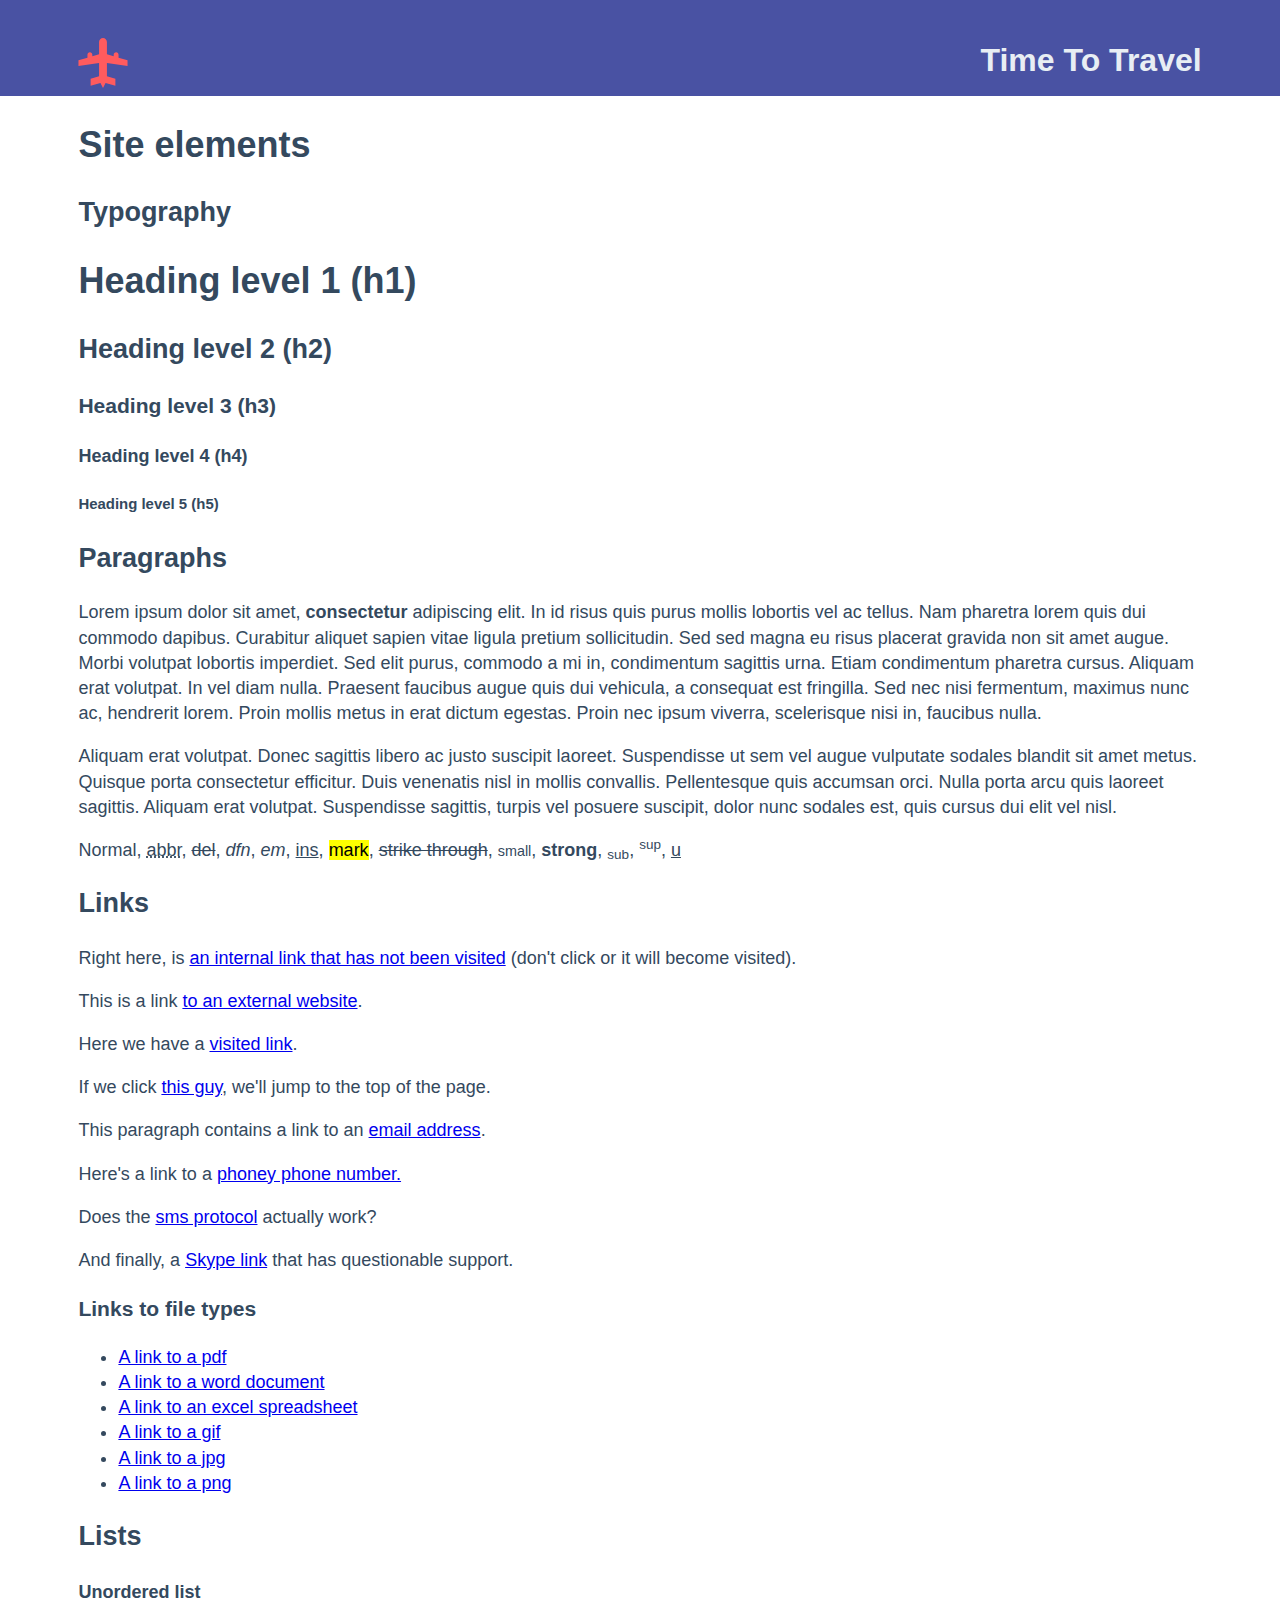
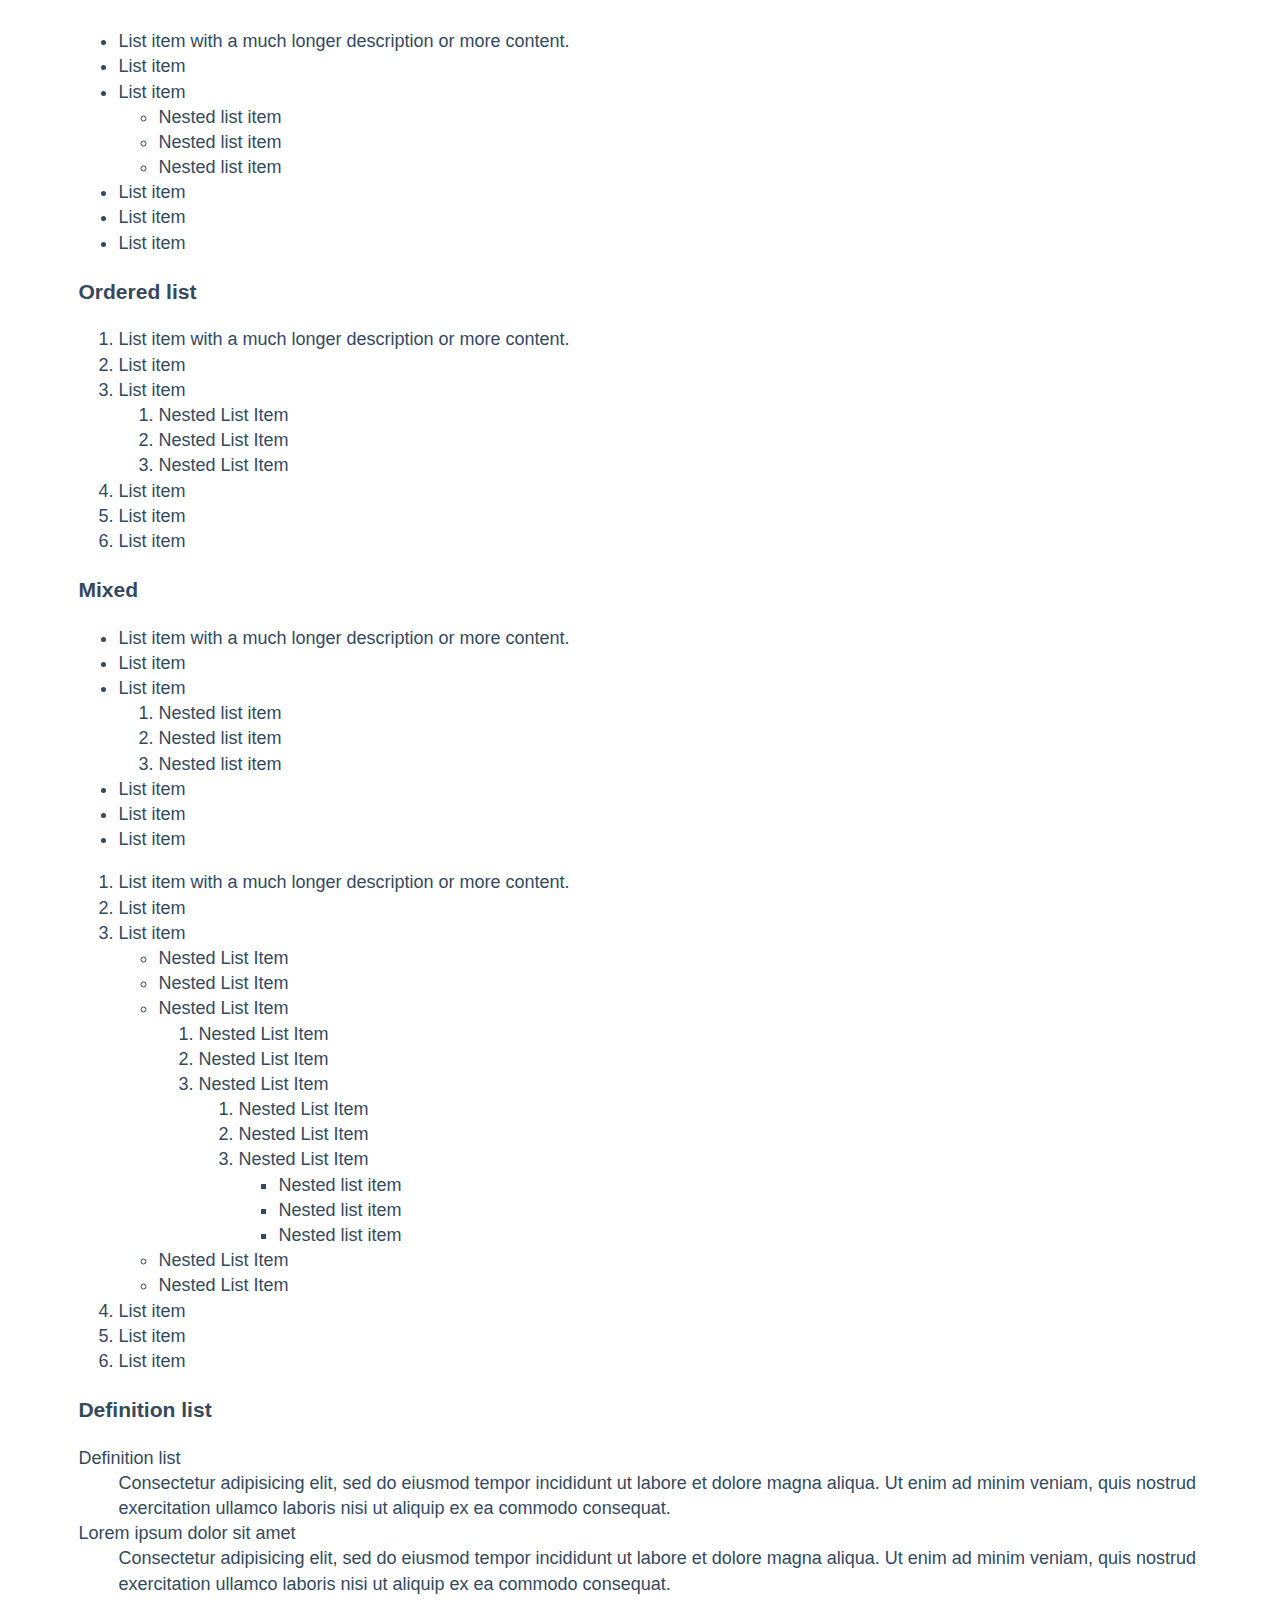
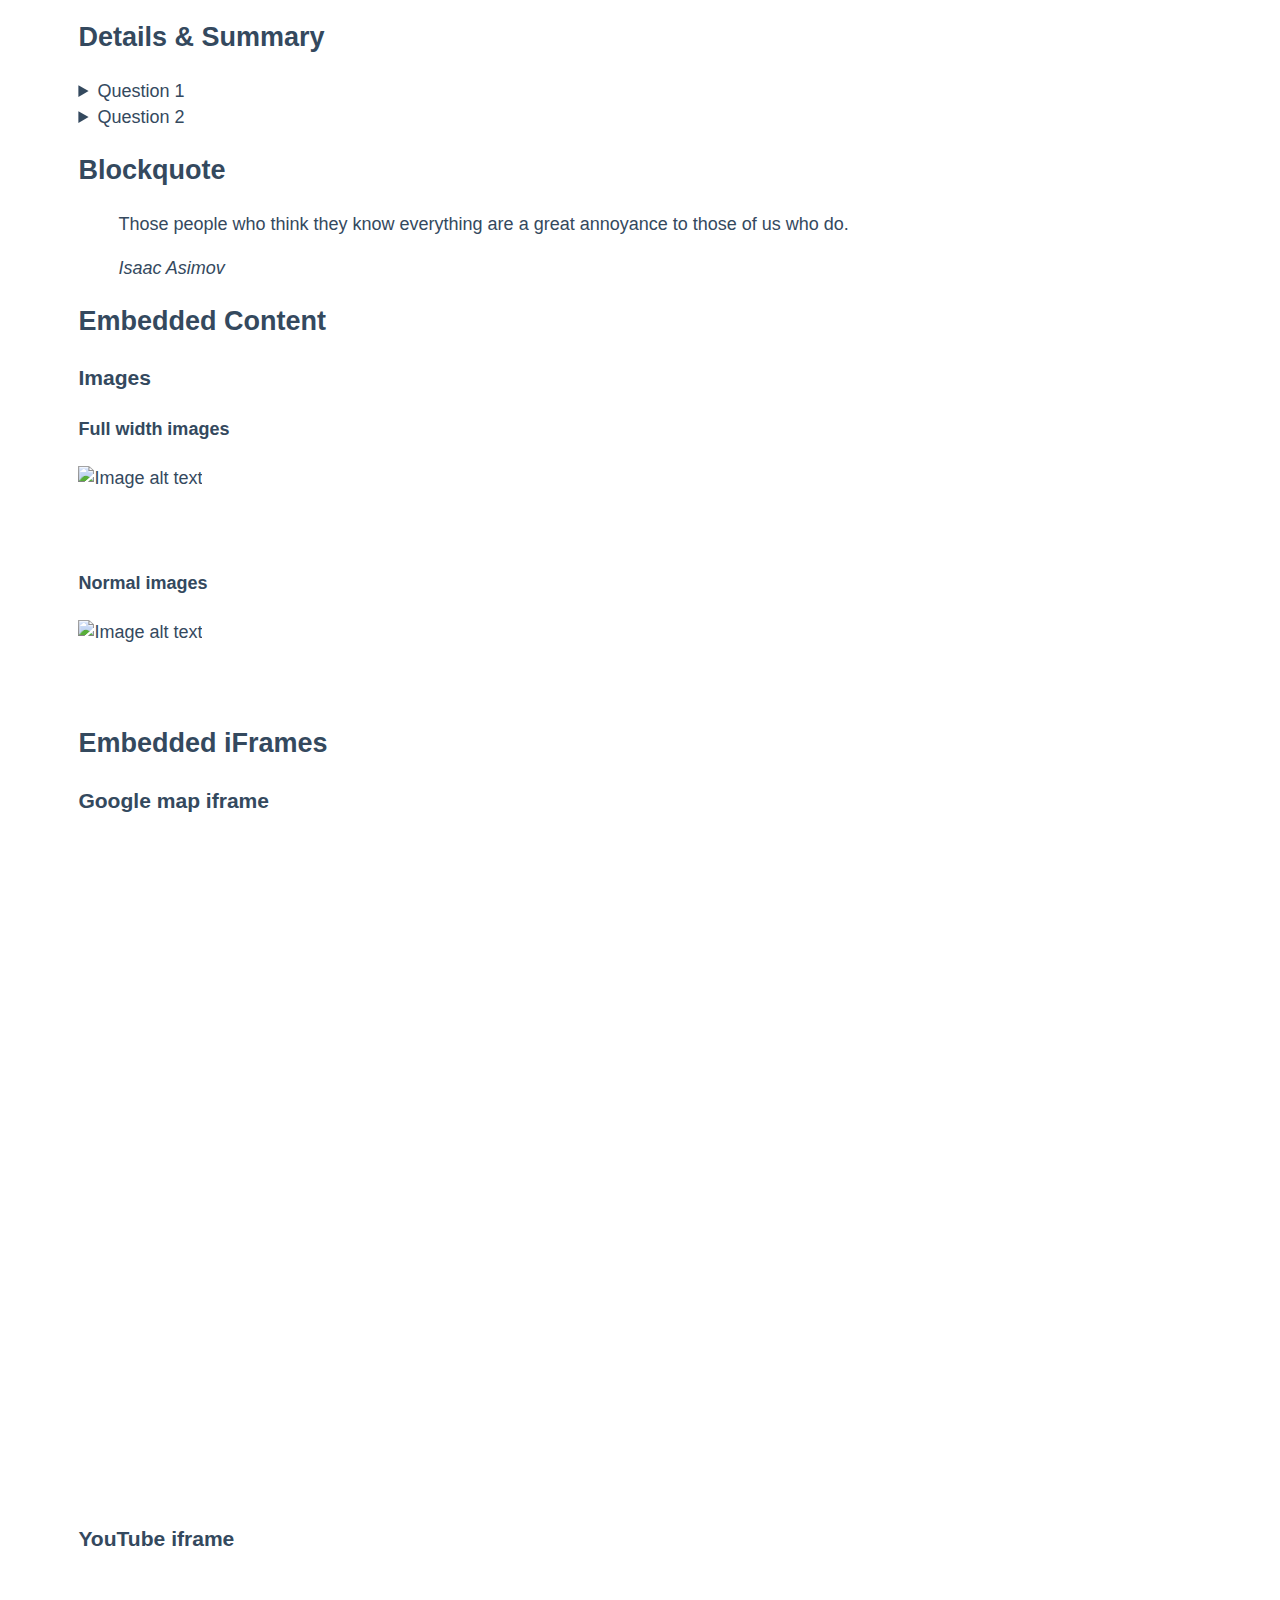
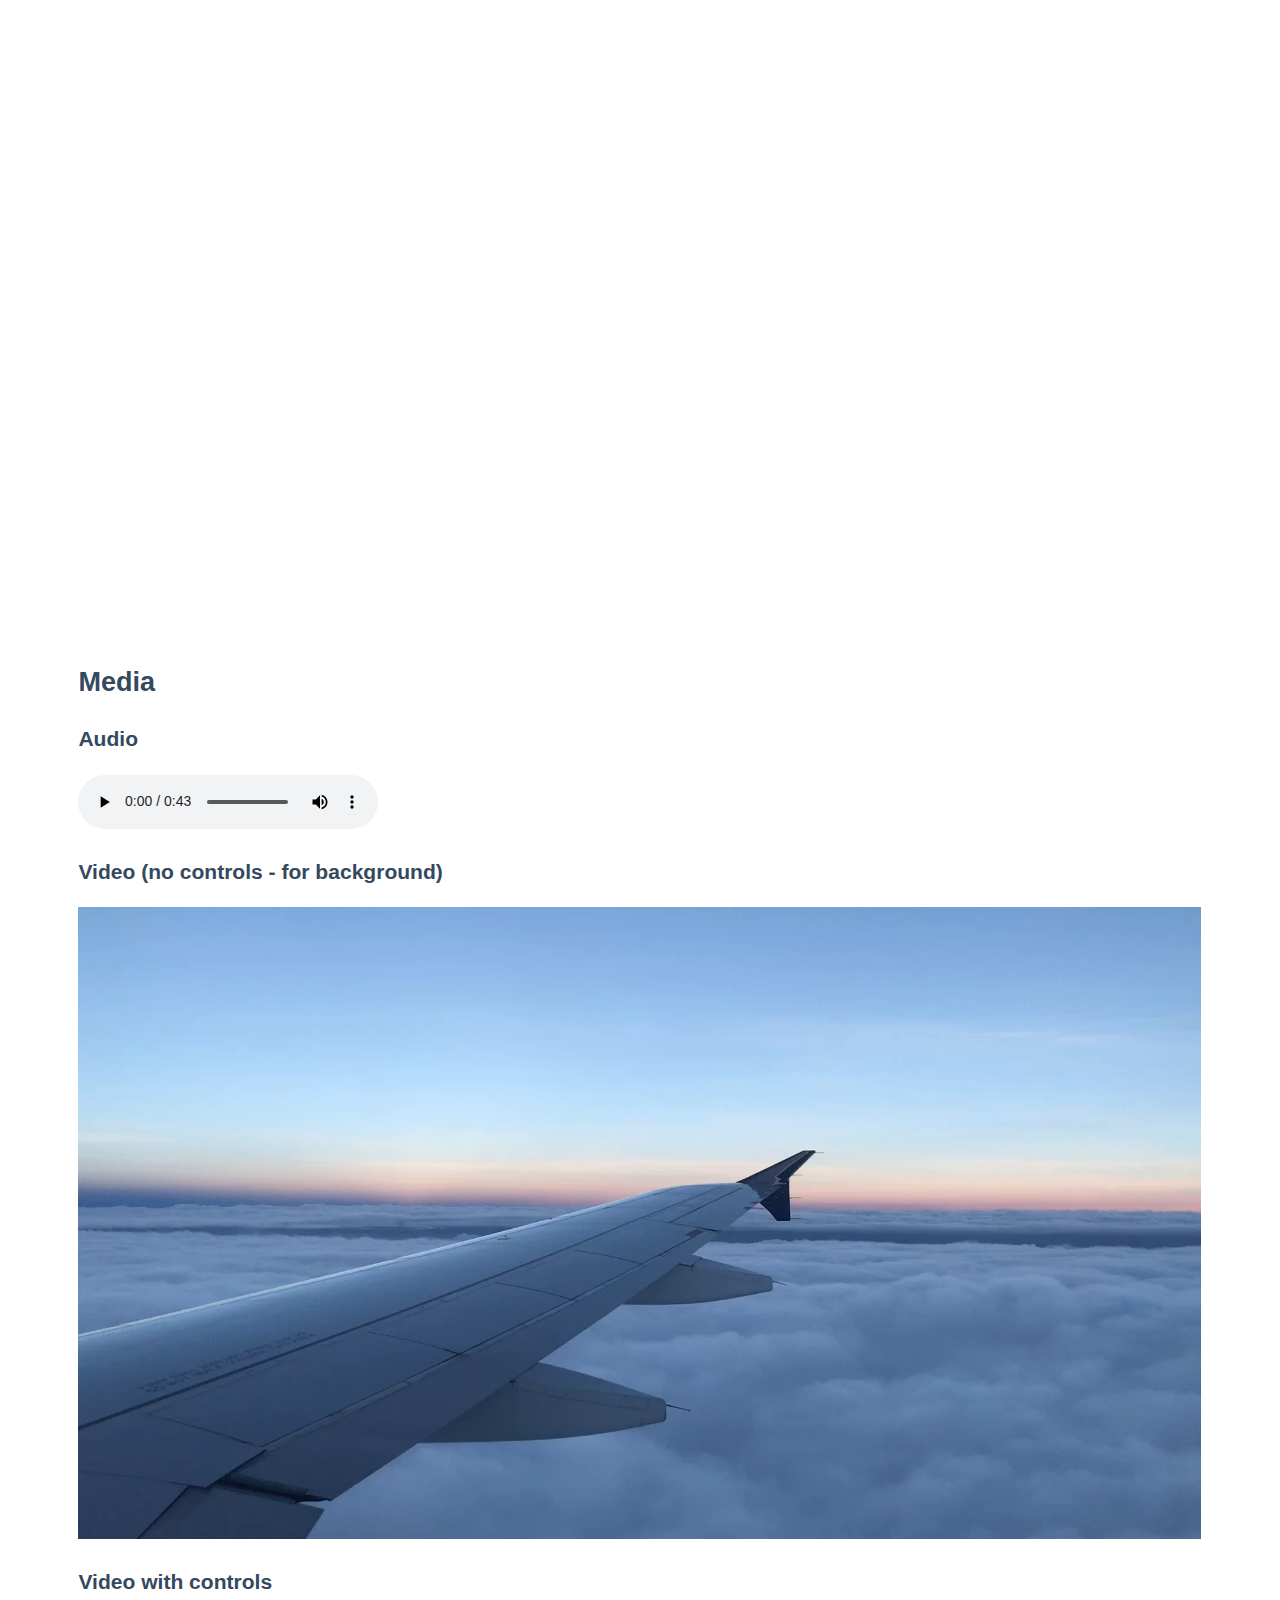
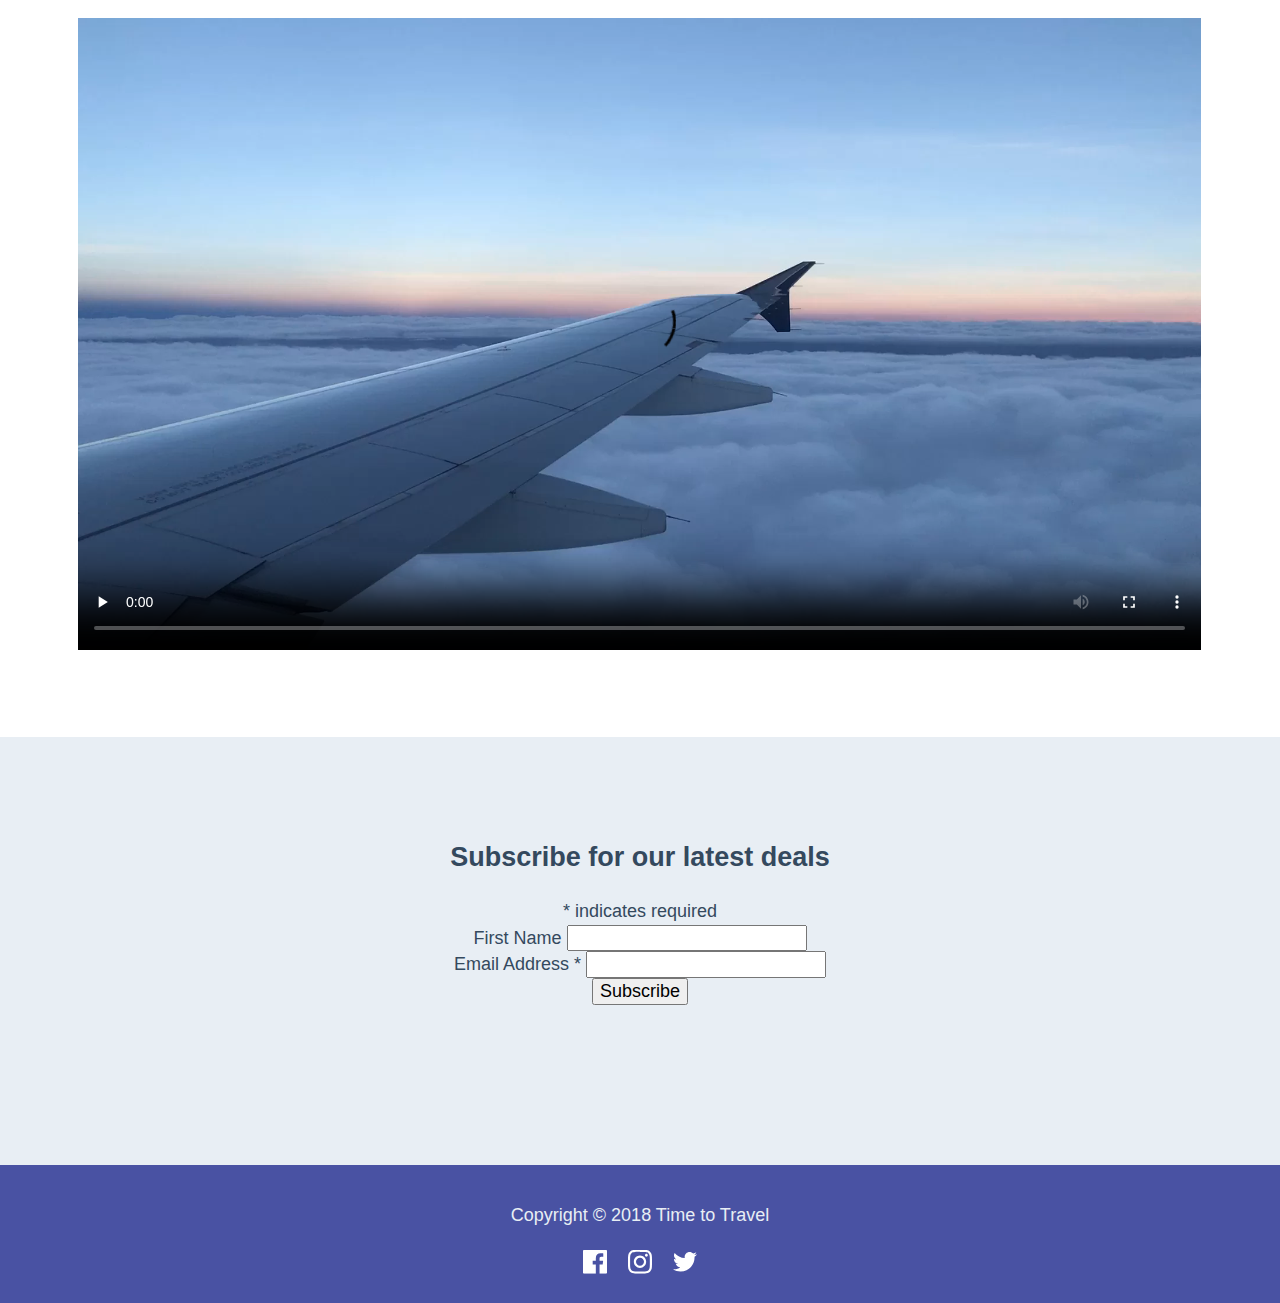
==== commit 245cc82c: "footer updates and iframe fixes" ====
--- a/index.html
+++ b/index.html
@@ -268,18 +268,21 @@
         
             <h3>Google map iframe</h3>
         
-        
-        
+            <div class="iframe-container">
+
             <iframe src="//www.google.com/maps/embed?pb=!1m18!1m12!1m3!1d3023.0178591622634!2d-73.99626068437783!3d40.739632543860985!2m3!1f0!2f0!3f0!3m2!1i1024!2i768!4f13.1!3m3!1m2!1s0x89c259a328bb5c7f%3A0xf14187fc45e4df26!2sSpotify!5e0!3m2!1sen!2sau!4v1525579267928"
                 width="600" height="450" frameborder="0" style="border:0" allowfullscreen></iframe>
         
-        
-        
+            </div>
+
             <h3>YouTube iframe</h3>
+
+            <div class="iframe-container">
+
             <iframe width="560" height="315" src="//www.youtube.com/embed/M_8iD5xS1hI?rel=0" frameborder="0" allow="autoplay; encrypted-media"
                 allowfullscreen></iframe>
         
-        
+            </div>
         
         
         
@@ -379,7 +382,7 @@
 
                 <p class="copyright">Copyright &copy; 2018 Time to Travel</p>
 
-                <ul>
+                <ul class="social-links">
                     <li>
                         <a href="https://facebook.com" target="new">
                             <img src="resources/icons/icon-facebook.svg" alt="Facebook">
--- a/resources/css/main.css
+++ b/resources/css/main.css
@@ -139,7 +139,50 @@
 */
 
 footer {
-    background-color: var(--alternative-bg-color); 
+    background-color: var(--alternative-bg-color);
+}
+
+.footer-subscribe {
+    background-color: var(--secondary-bg-color);
+    padding: var(--spacer-large) 0; 
+    text-align: center;
+}
+
+.footer-notices {
+    padding: var(--spacer) 0;
+}
+
+.footer-notices .layout-wide {
+   text-align: center;
+   margin-bottom: 0;
+}
+
+.copyright {
+    color: var(--alternative-text-color);
+}
+
+/* social icons */
+.social-links {
+    list-style: none;
+    padding: 0;
+    margin: 0;
+}
+
+.social-links li {
+    display: inline-block;
+    margin-left: 5px;
+    margin-right: 5px;  
+}
+
+.social-links a {
+    display: block;
+    max-width: 30px;    
+    transform: scale(0.8);
+    transition: var(--transition-time); 
+}
+
+.social-links a:hover {
+    transform: scale(1);    
 }
 
 /* -----------------------------------------------------------------------
@@ -149,3 +192,19 @@
 /* -----------------------------------------------------------------------
 MODULES
 */
+
+.iframe-container {
+    position: relative;
+    height: 0;
+    overflow: hidden;
+    padding-bottom: 56.25%;
+    padding-top: 35px;
+}
+
+.iframe-container iframe {
+    position: absolute;
+    top: 0;
+    left: 0;
+    width: 100%;
+    height: 100%;
+}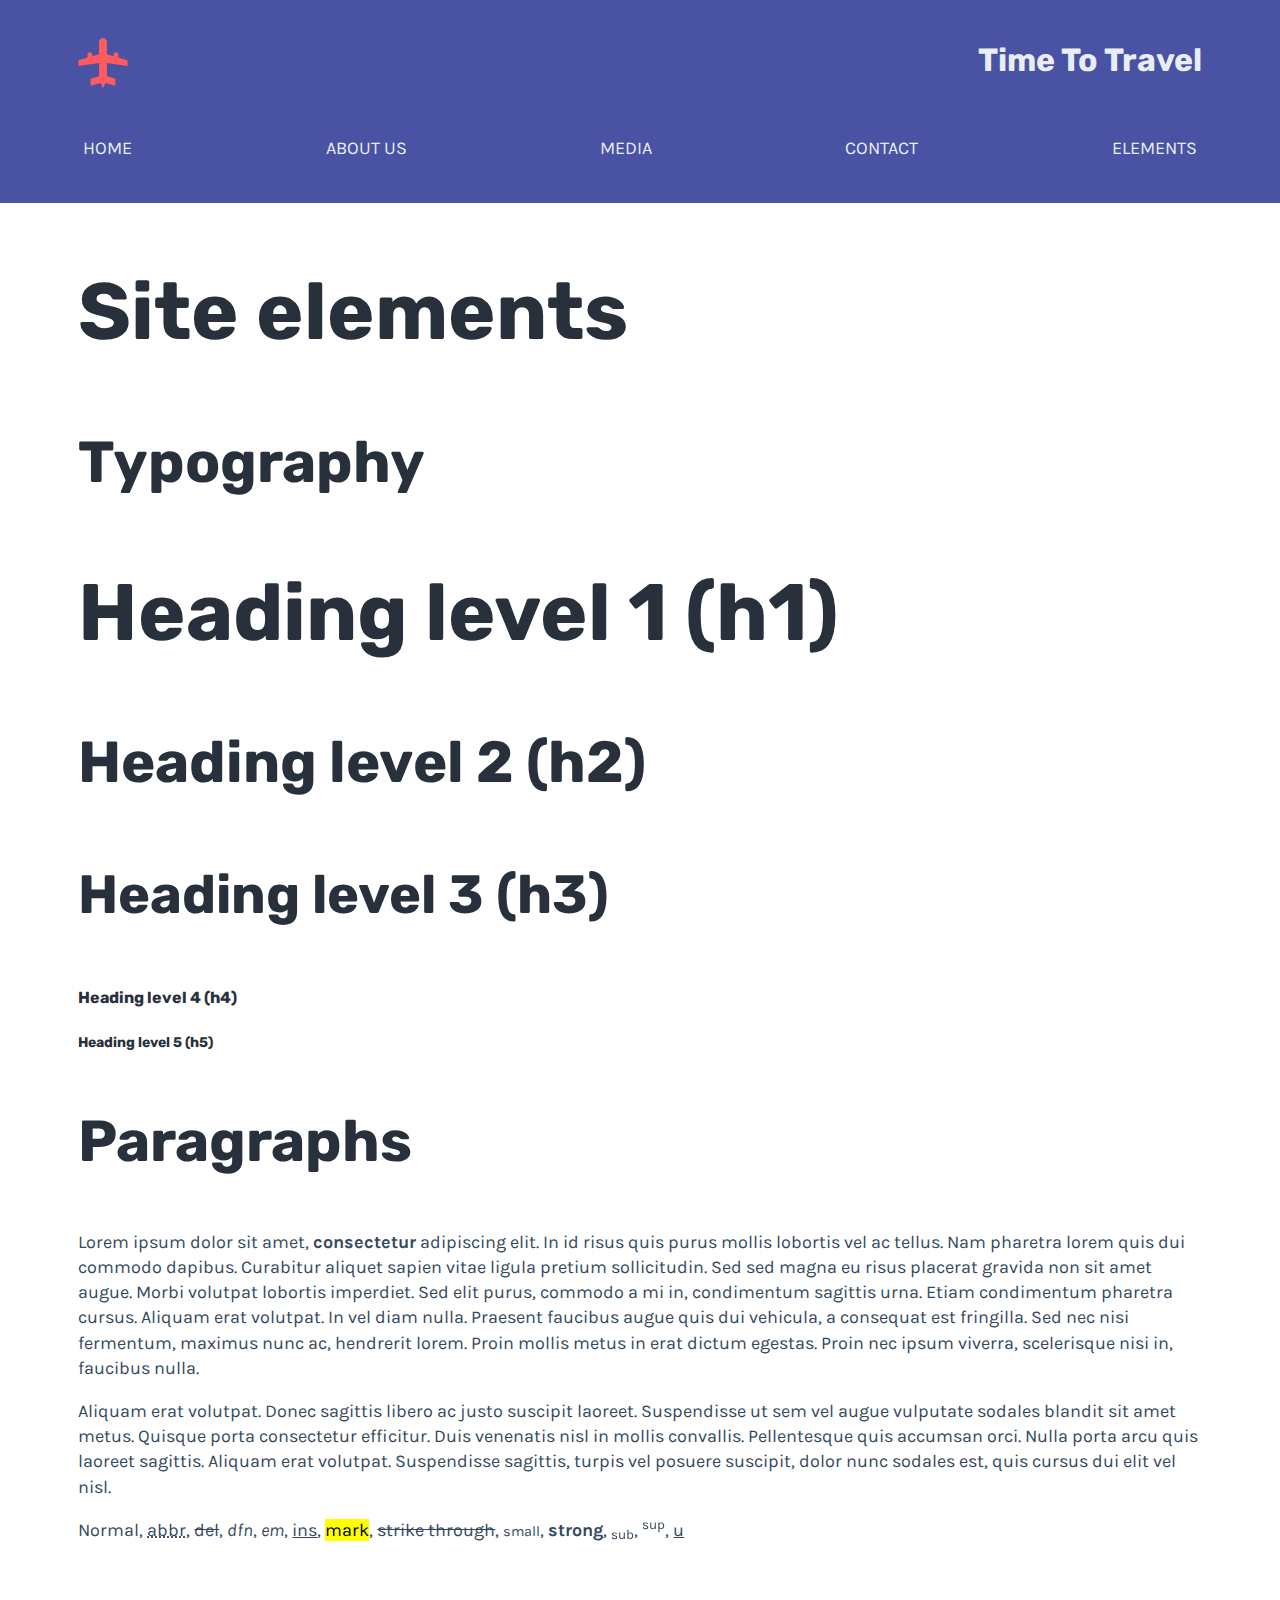
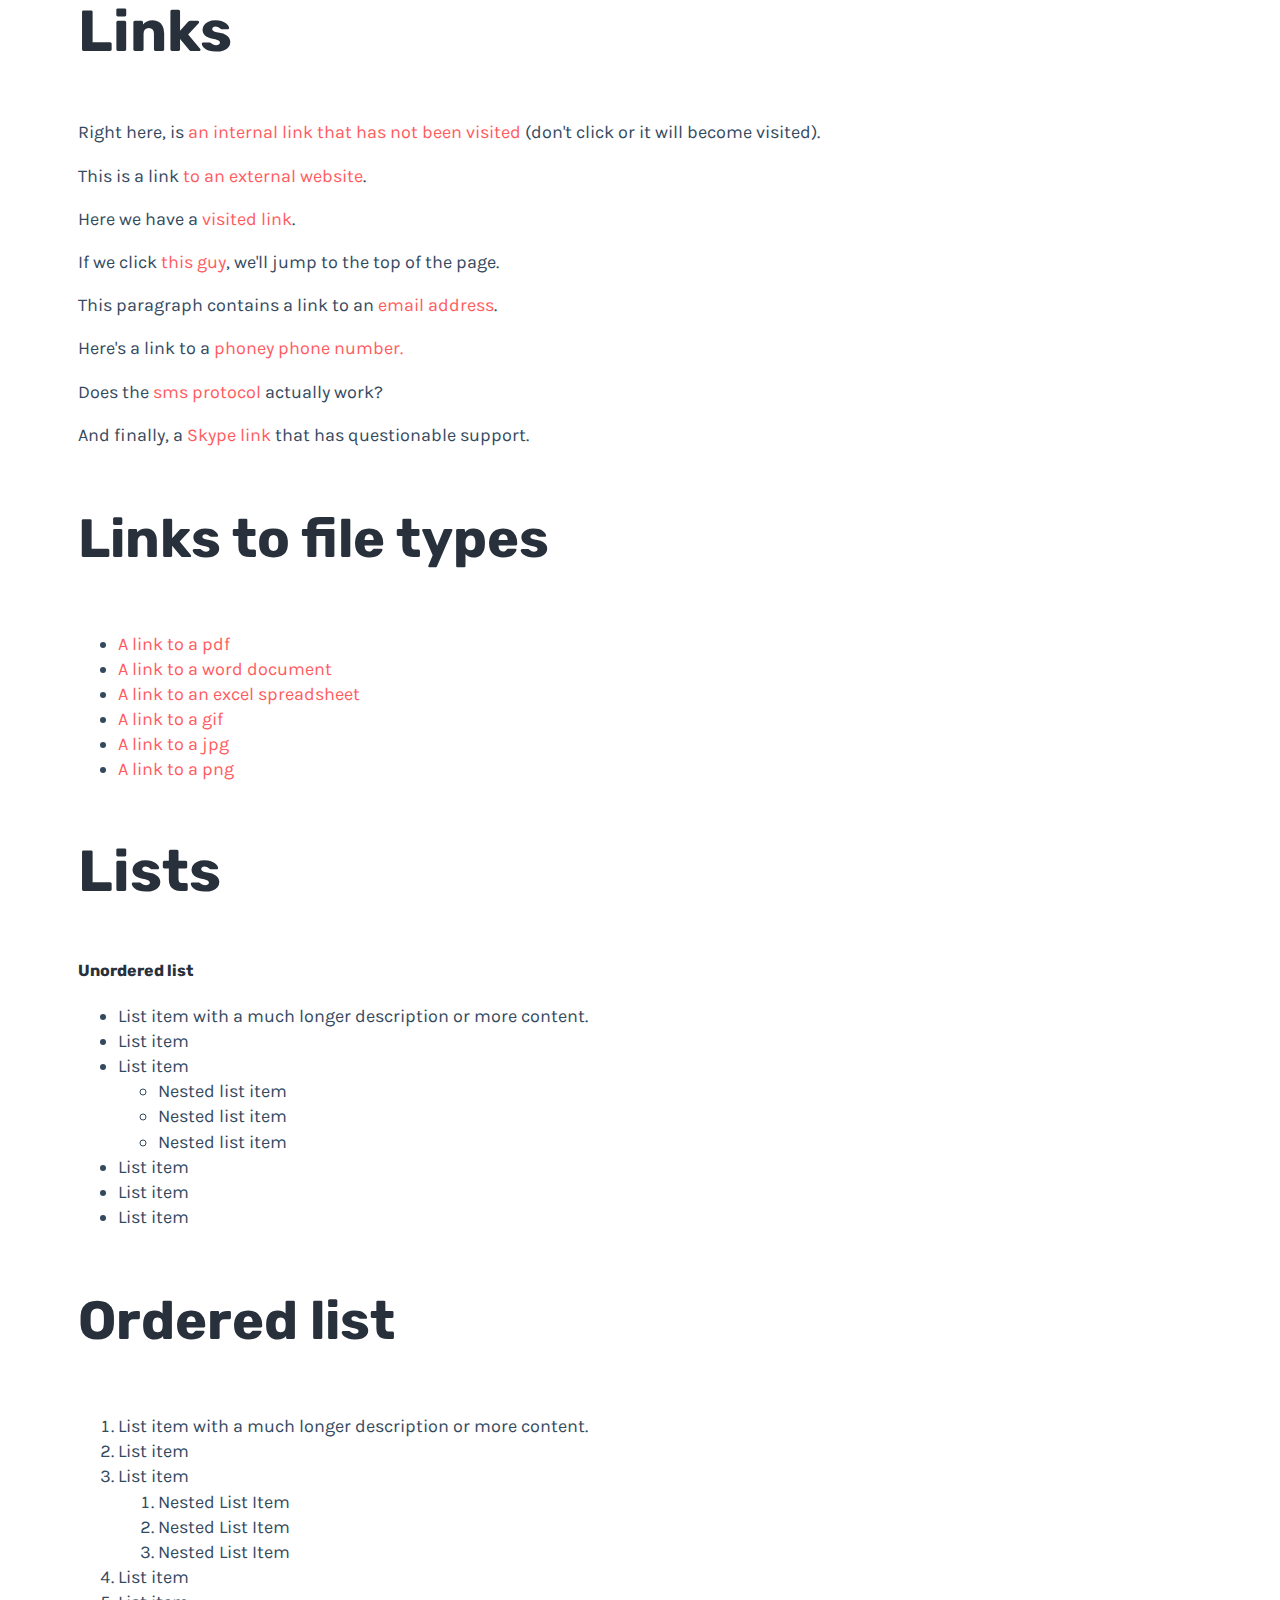
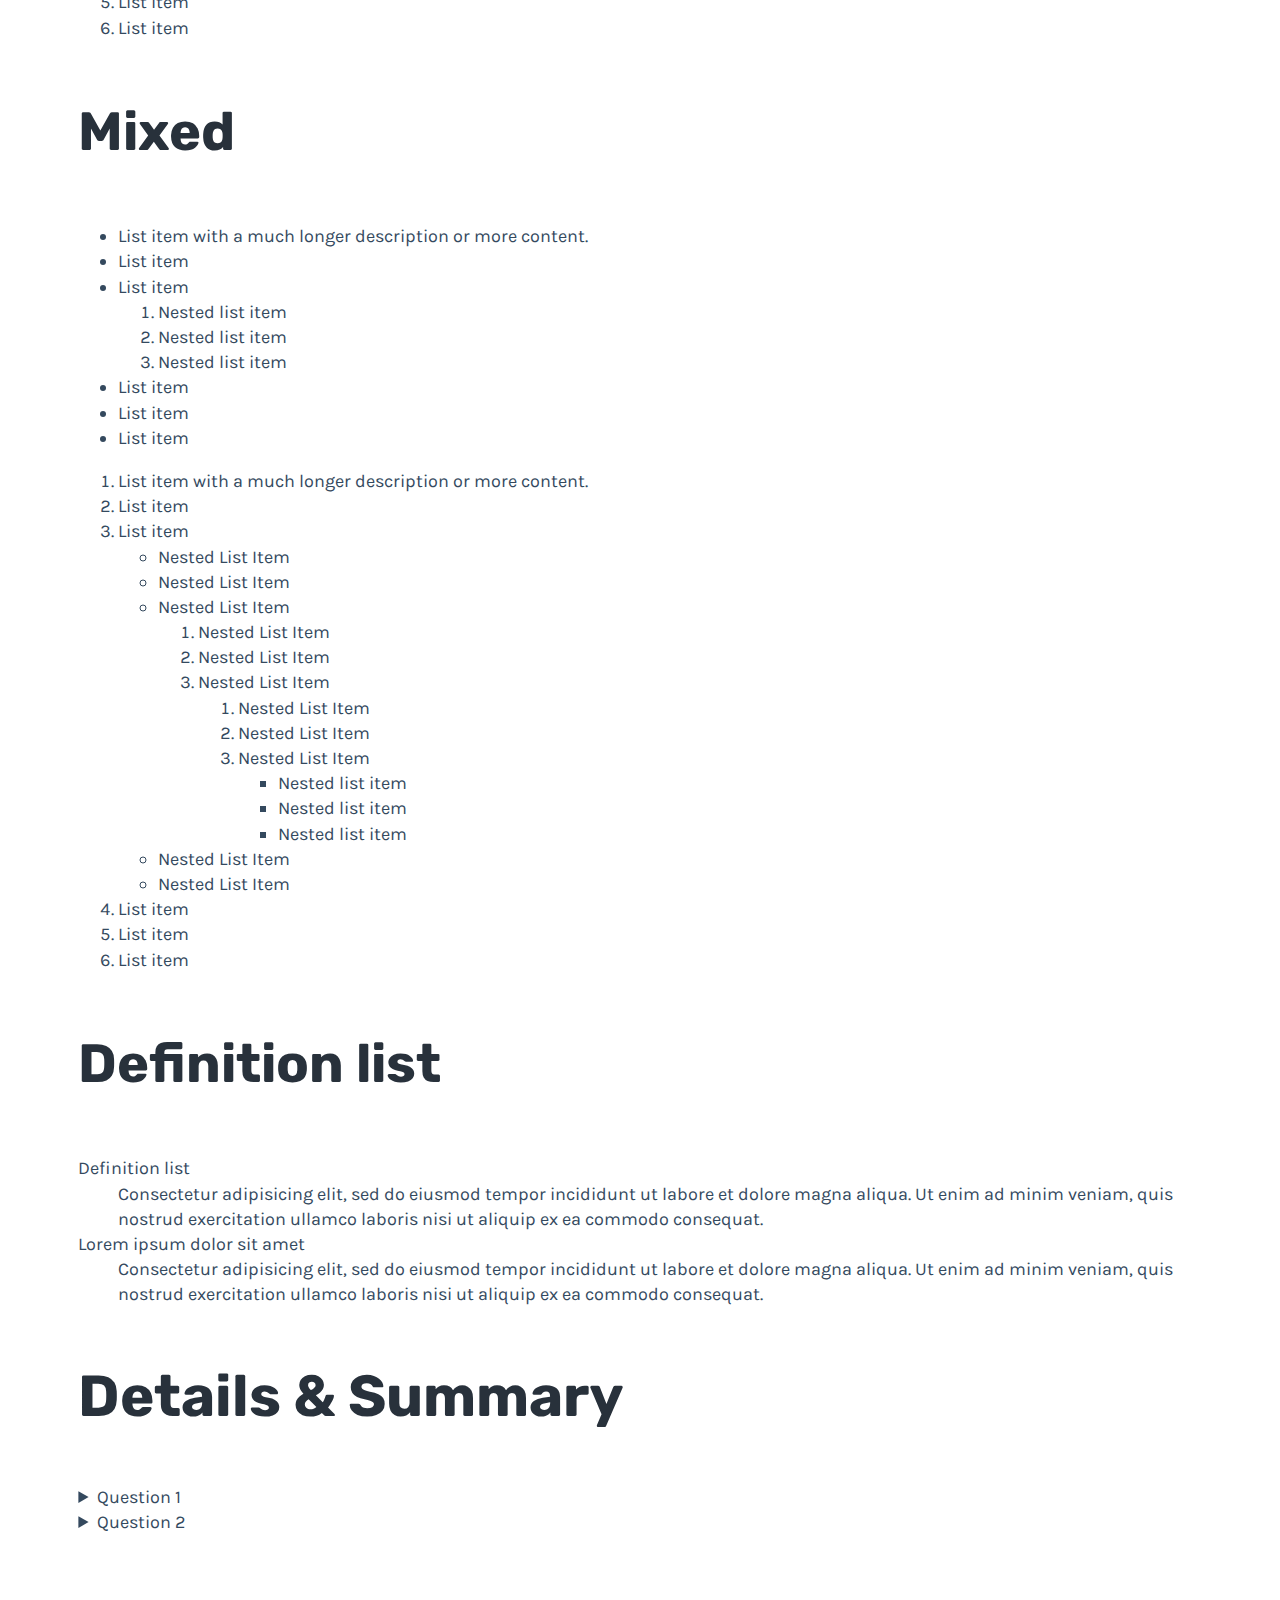
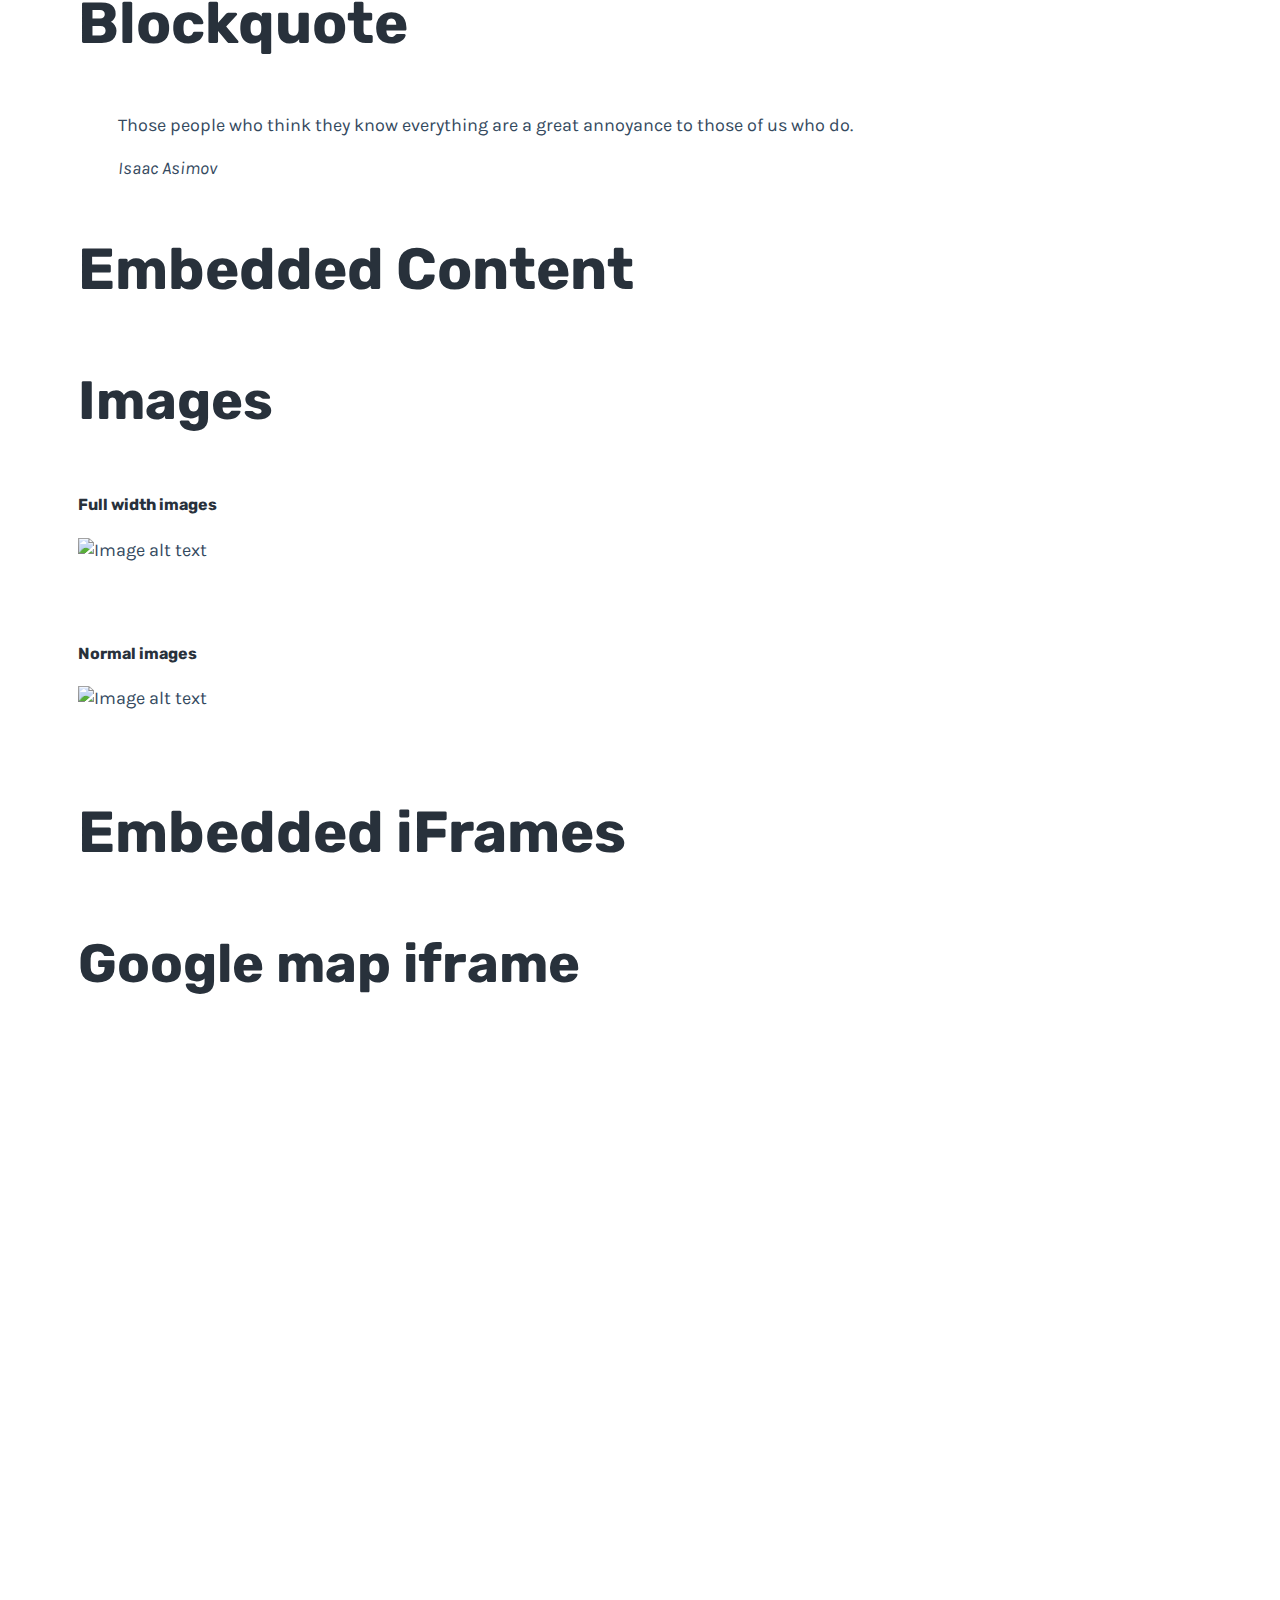
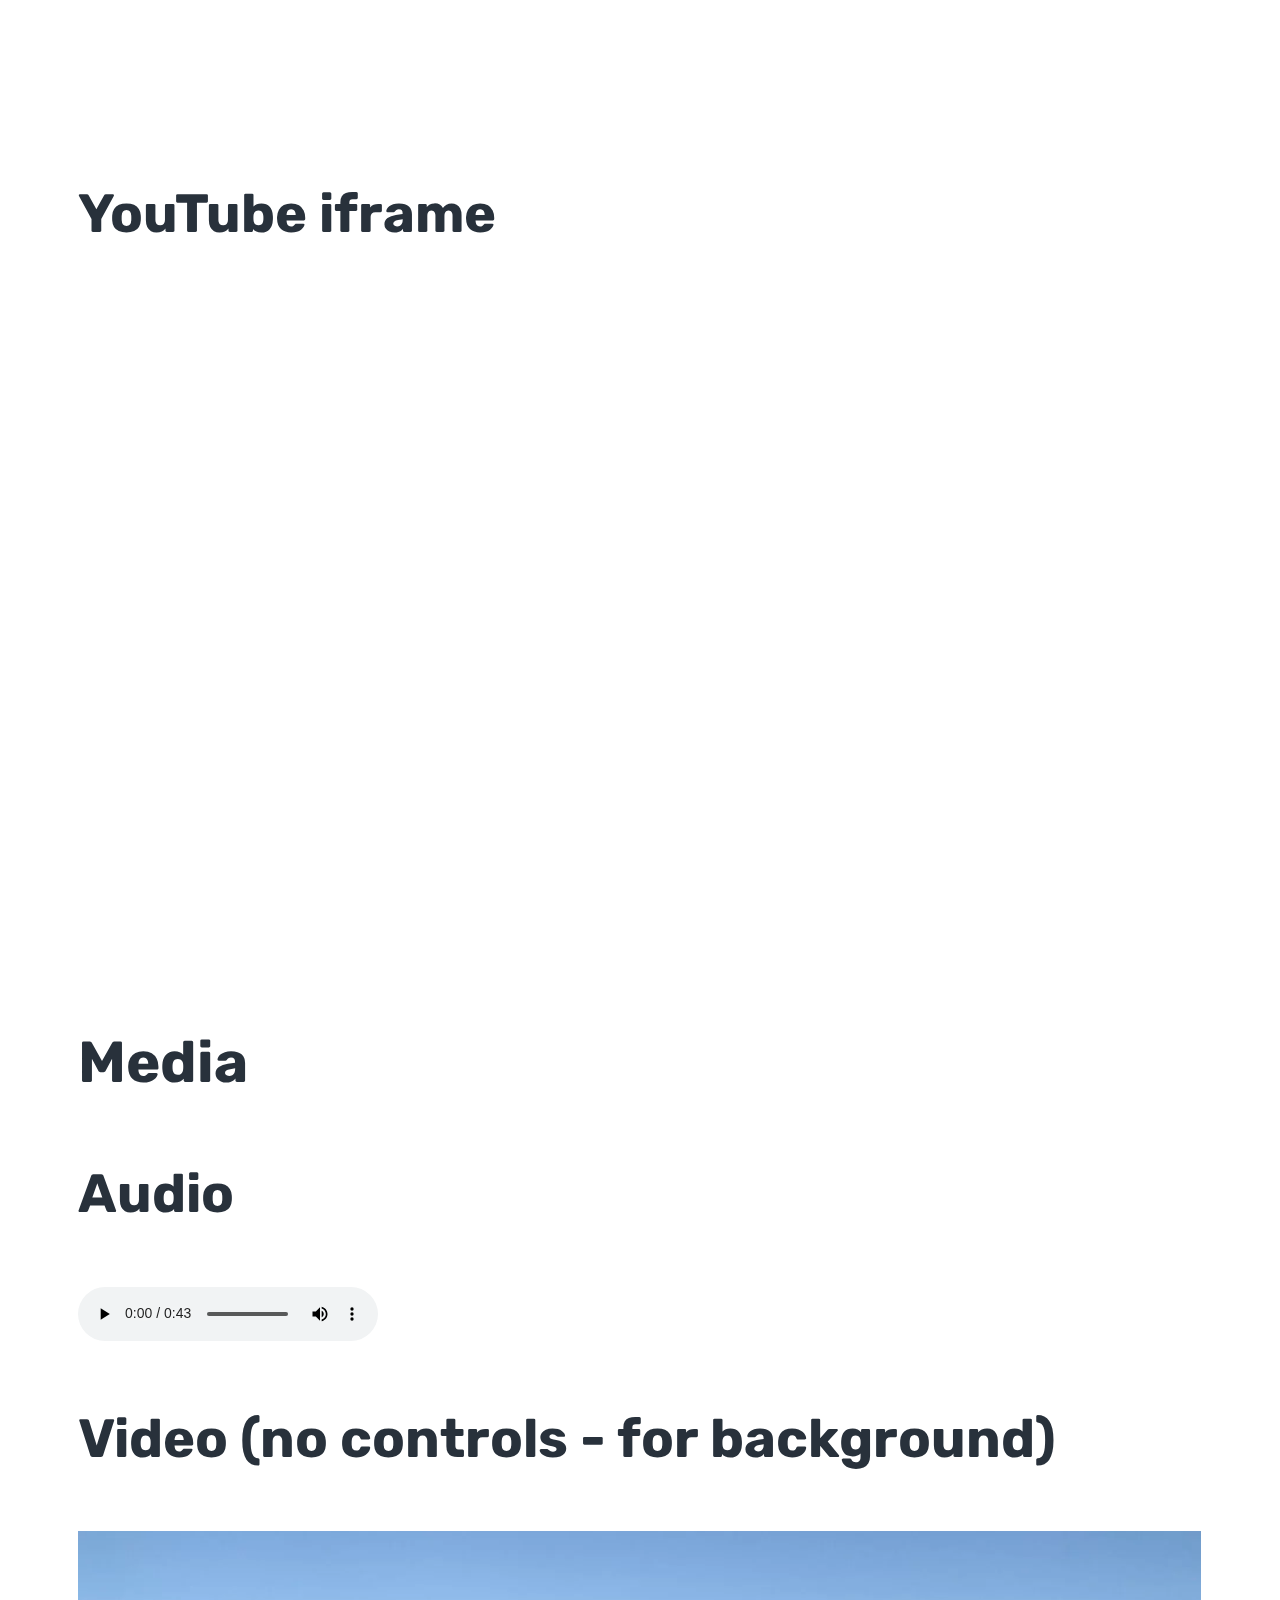
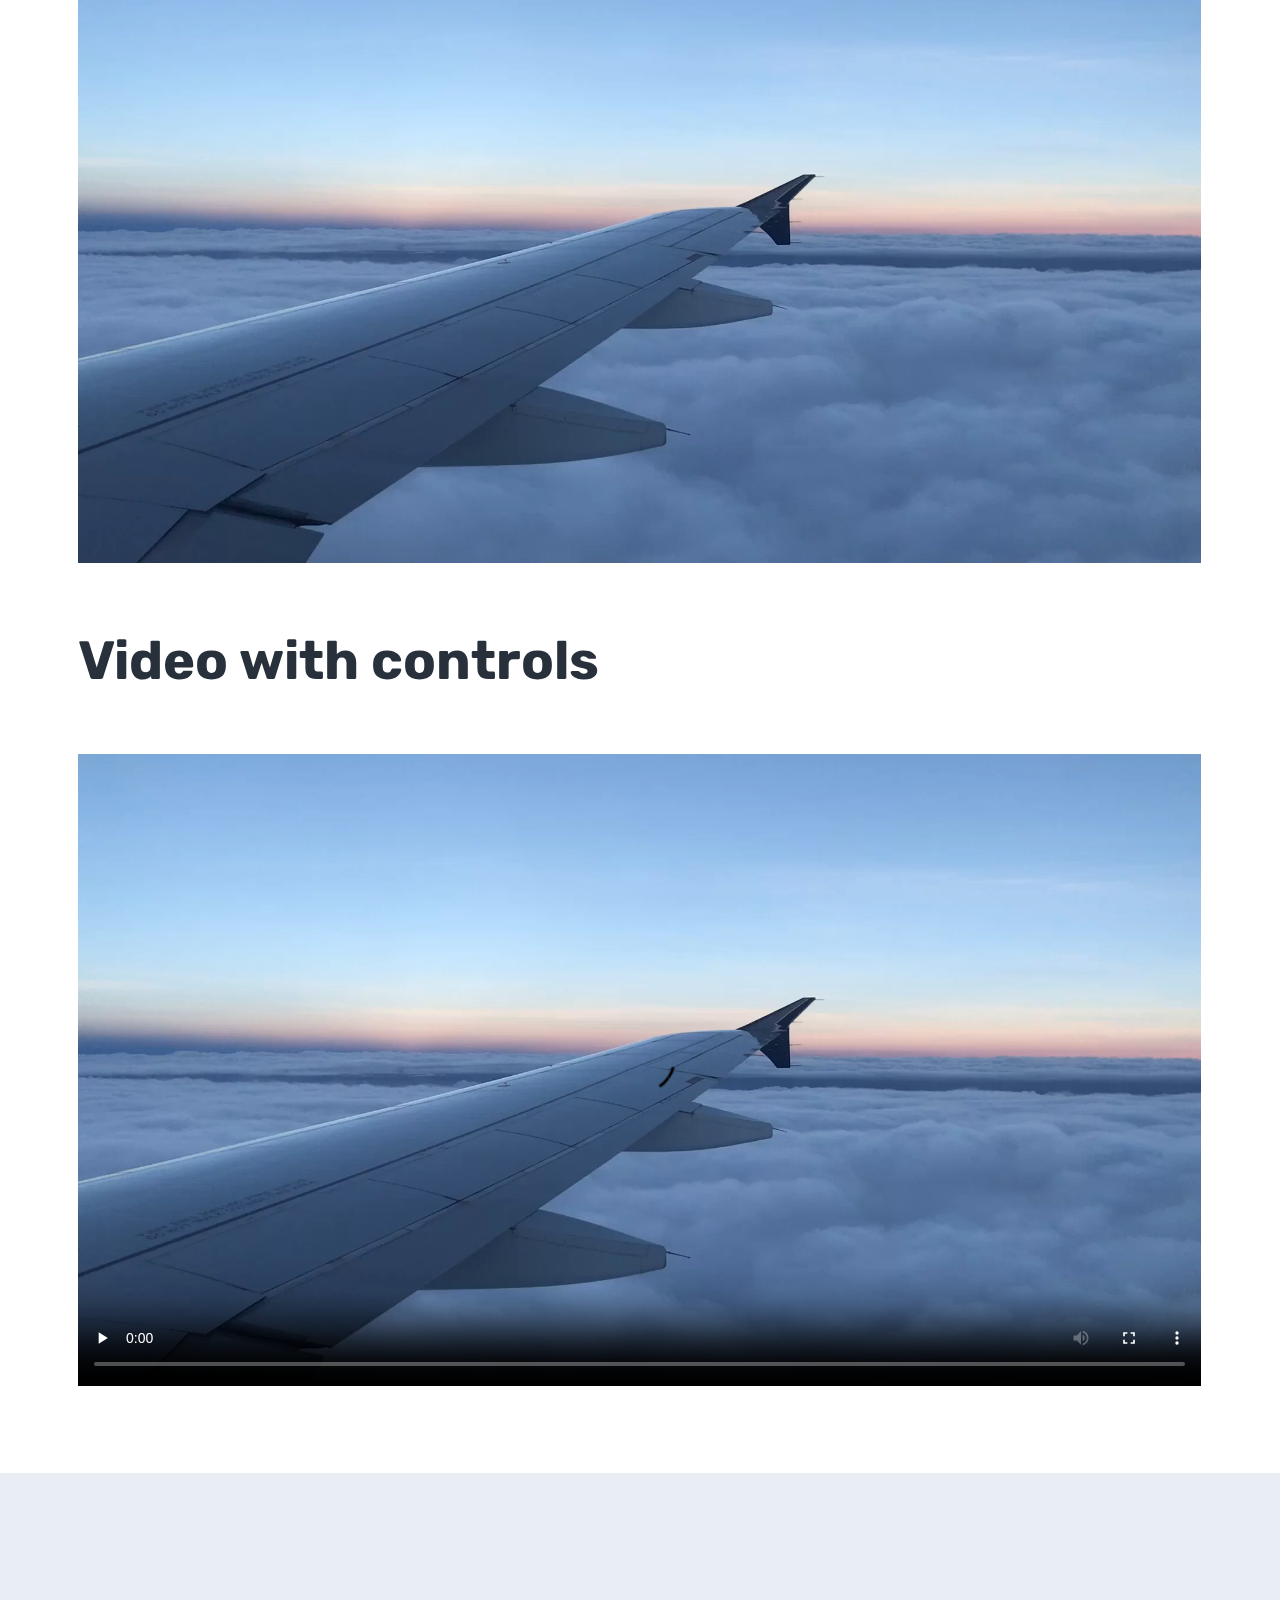
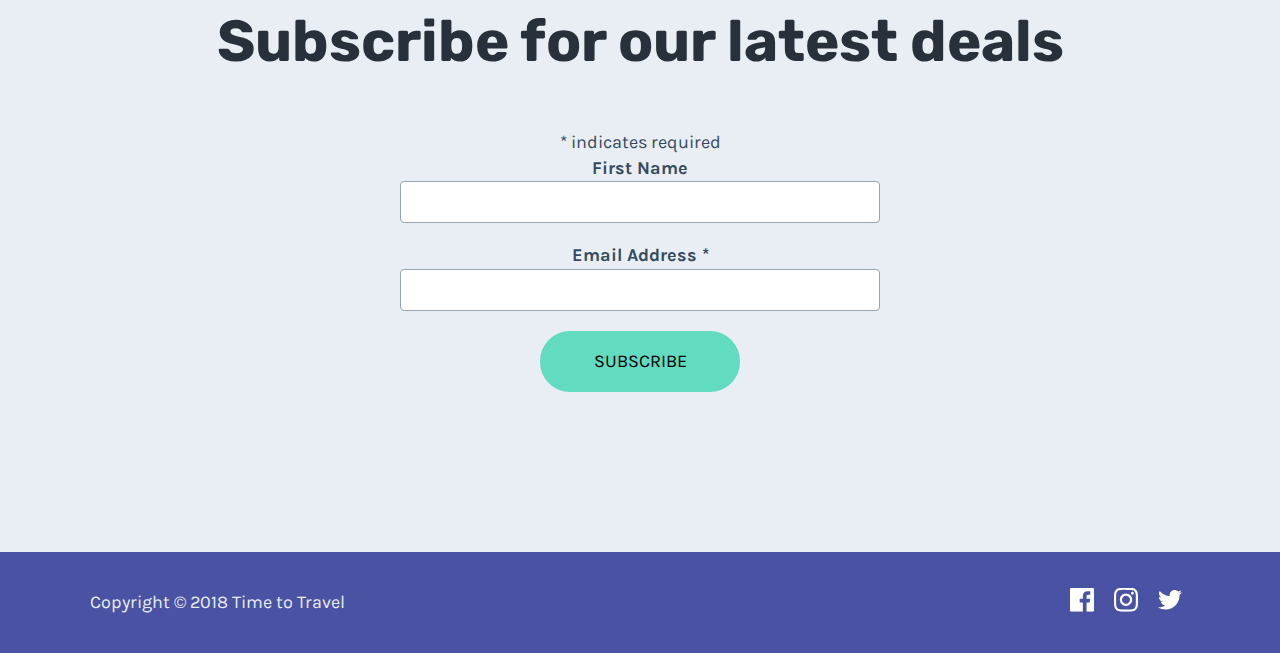
==== commit cda49cd4: "navigation updates and other css stuff" ====
--- a/index.html
+++ b/index.html
@@ -14,7 +14,7 @@
 </head>
 
 <body>
- 
+
     <header>
         <div class="layout-wide">
             <div class="logo-wrapper">
@@ -30,33 +30,61 @@
         </div>
     </header>
 
+    <div class="navigation">
+
+        <button class="nav-prompt">Open Navigation</button>
+
+        <nav class="layout-wide nav-inner" aria-expanded="false">
+            <ul>
+                <li>
+                    <a href="index.html">Home</a>
+                </li>
+                <li>
+                    <a href="index.html">About Us</a>
+                </li>
+                <li>
+                    <a href="index.html">Media</a>
+                </li>
+                <li>
+                    <a href="index.html">Contact</a>
+                </li>
+                <li>
+                    <a href="index.html">Elements</a>
+                </li>
+            </ul>
+
+        </nav>
+    </div>
+
+
     <main>
 
         <section class="layout-wide">
             <h1>Site elements</h1>
-        
+
             <h2>Typography</h2>
-        
+
             <h1>Heading level 1 (h1)</h1>
             <h2 class="section-title">Heading level 2 (h2)</h2>
             <h3 class="subtitle">Heading level 3 (h3)</h3>
             <h4 class="">Heading level 4 (h4)</h4>
             <h5>Heading level 5 (h5)</h5>
-        
-        
+
+
             <h2>Paragraphs</h2>
             <p>Lorem ipsum dolor sit amet,
-                <strong>consectetur</strong> adipiscing elit. In id risus quis purus mollis lobortis vel ac tellus. Nam pharetra lorem quis
-                dui commodo dapibus. Curabitur aliquet sapien vitae ligula pretium sollicitudin. Sed sed magna eu risus placerat
-                gravida non sit amet augue. Morbi volutpat lobortis imperdiet. Sed elit purus, commodo a mi in, condimentum sagittis
-                urna. Etiam condimentum pharetra cursus. Aliquam erat volutpat. In vel diam nulla. Praesent faucibus augue quis dui
-                vehicula, a consequat est fringilla. Sed nec nisi fermentum, maximus nunc ac, hendrerit lorem. Proin mollis metus
-                in erat dictum egestas. Proin nec ipsum viverra, scelerisque nisi in, faucibus nulla.</p>
-            <p>Aliquam erat volutpat. Donec sagittis libero ac justo suscipit laoreet. Suspendisse ut sem vel augue vulputate sodales
-                blandit sit amet metus. Quisque porta consectetur efficitur. Duis venenatis nisl in mollis convallis. Pellentesque
-                quis accumsan orci. Nulla porta arcu quis laoreet sagittis. Aliquam erat volutpat. Suspendisse sagittis, turpis vel
-                posuere suscipit, dolor nunc sodales est, quis cursus dui elit vel nisl.</p>
-        
+                <strong>consectetur</strong> adipiscing elit. In id risus quis purus mollis lobortis vel ac tellus. Nam pharetra
+                lorem quis dui commodo dapibus. Curabitur aliquet sapien vitae ligula pretium sollicitudin. Sed sed magna
+                eu risus placerat gravida non sit amet augue. Morbi volutpat lobortis imperdiet. Sed elit purus, commodo
+                a mi in, condimentum sagittis urna. Etiam condimentum pharetra cursus. Aliquam erat volutpat. In vel diam
+                nulla. Praesent faucibus augue quis dui vehicula, a consequat est fringilla. Sed nec nisi fermentum, maximus
+                nunc ac, hendrerit lorem. Proin mollis metus in erat dictum egestas. Proin nec ipsum viverra, scelerisque
+                nisi in, faucibus nulla.</p>
+            <p>Aliquam erat volutpat. Donec sagittis libero ac justo suscipit laoreet. Suspendisse ut sem vel augue vulputate
+                sodales blandit sit amet metus. Quisque porta consectetur efficitur. Duis venenatis nisl in mollis convallis.
+                Pellentesque quis accumsan orci. Nulla porta arcu quis laoreet sagittis. Aliquam erat volutpat. Suspendisse
+                sagittis, turpis vel posuere suscipit, dolor nunc sodales est, quis cursus dui elit vel nisl.</p>
+
             <p>Normal,
                 <abbr title="Abbreviations">abbr</abbr>,
                 <del>del</del>,
@@ -71,8 +99,8 @@
                 <sup>sup</sup>,
                 <u>u</u>
             </p>
-        
-        
+
+
             <h2>Links</h2>
             <p>Right here, is
                 <a href="?2017-06-2703%3A30%3A17">an internal link that has not been visited</a> (don't click or it will become visited).
@@ -83,7 +111,7 @@
                 <a href=".">visited link</a>.</p>
             <p>If we click
                 <a href="#">this guy</a>, we'll jump to the top of the page.</p>
-        
+
             <p>This paragraph contains a link to an
                 <a href="mailto:sam@meeum.com">email address</a>.</p>
             <p>Here's a link to a
@@ -114,7 +142,7 @@
                     <a href="test.png">A link to a png</a>
                 </li>
             </ul>
-        
+
             <h2>Lists</h2>
             <h4>Unordered list</h4>
             <ul>
@@ -198,18 +226,19 @@
             <h3>Definition list</h3>
             <dl>
                 <dt>Definition list</dt>
-                <dd>Consectetur adipisicing elit, sed do eiusmod tempor incididunt ut labore et dolore magna aliqua. Ut enim ad minim
-                    veniam, quis nostrud exercitation ullamco laboris nisi ut aliquip ex ea commodo consequat.</dd>
+                <dd>Consectetur adipisicing elit, sed do eiusmod tempor incididunt ut labore et dolore magna aliqua. Ut enim
+                    ad minim veniam, quis nostrud exercitation ullamco laboris nisi ut aliquip ex ea commodo consequat.</dd>
                 <dt>Lorem ipsum dolor sit amet</dt>
-                <dd>Consectetur adipisicing elit, sed do eiusmod tempor incididunt ut labore et dolore magna aliqua. Ut enim ad minim
-                    veniam, quis nostrud exercitation ullamco laboris nisi ut aliquip ex ea commodo consequat.</dd>
+                <dd>Consectetur adipisicing elit, sed do eiusmod tempor incididunt ut labore et dolore magna aliqua. Ut enim
+                    ad minim veniam, quis nostrud exercitation ullamco laboris nisi ut aliquip ex ea commodo consequat.</dd>
             </dl>
             <h2>Details &amp; Summary</h2>
             <details>
                 <summary>Question 1</summary>
                 <p>
-                    <strong>Pellentesque habitant morbi tristique</strong> senectus et netus et malesuada fames ac turpis egestas. Vestibulum
-                    tortor quam, feugiat vitae, ultricies eget, tempor sit amet, ante. Donec eu libero sit amet quam egestas semper.
+                    <strong>Pellentesque habitant morbi tristique</strong> senectus et netus et malesuada fames ac turpis egestas.
+                    Vestibulum tortor quam, feugiat vitae, ultricies eget, tempor sit amet, ante. Donec eu libero sit amet
+                    quam egestas semper.
                     <em>Aenean ultricies mi vitae est.</em> Mauris placerat eleifend leo. Quisque sit amet est et sapien ullamcorper
                     pharetra. Vestibulum erat wisi, condimentum sed,
                     <code>commodo vitae</code>, ornare sit amet, wisi. Aenean fermentum, elit eget tincidunt condimentum, eros ipsum rutrum orci, sagittis
@@ -235,62 +264,62 @@
             </details>
             <details>
                 <summary>Question 2</summary>
-                <p>Duis consequat metus et eros rutrum, interdum facilisis urna interdum. Etiam facilisis diam in libero varius ultricies
-                    id id est. Sed lacinia pellentesque sem vel sagittis.</p>
+                <p>Duis consequat metus et eros rutrum, interdum facilisis urna interdum. Etiam facilisis diam in libero varius
+                    ultricies id id est. Sed lacinia pellentesque sem vel sagittis.</p>
             </details>
-        
+
             <h2>Blockquote</h2>
             <blockquote>
                 <p>Those people who think they know everything are a great annoyance to those of us who do.</p>
                 <cite>Isaac Asimov</cite>
             </blockquote>
-        
+
             <h2>Embedded Content</h2>
-        
+
             <h3>Images</h3>
-        
+
             <h4>Full width images</h4>
             <div class="layout-full-width">
-        
-        
+
+
                 <img src="/resources/" alt="Image alt text">
-        
+
             </div>
             <h4>Normal images</h4>
             <div class="layout-full-width">
-        
+
                 <img src="//placekitten.com/480/480" alt="Image alt text">
-        
-            </div>
-        
-        
+
+            </div>
+
+
             <h2 class="">Embedded iFrames</h2>
-        
+
             <h3>Google map iframe</h3>
-        
+
             <div class="iframe-container">
 
-            <iframe src="//www.google.com/maps/embed?pb=!1m18!1m12!1m3!1d3023.0178591622634!2d-73.99626068437783!3d40.739632543860985!2m3!1f0!2f0!3f0!3m2!1i1024!2i768!4f13.1!3m3!1m2!1s0x89c259a328bb5c7f%3A0xf14187fc45e4df26!2sSpotify!5e0!3m2!1sen!2sau!4v1525579267928"
-                width="600" height="450" frameborder="0" style="border:0" allowfullscreen></iframe>
-        
+                <iframe src="//www.google.com/maps/embed?pb=!1m18!1m12!1m3!1d3023.0178591622634!2d-73.99626068437783!3d40.739632543860985!2m3!1f0!2f0!3f0!3m2!1i1024!2i768!4f13.1!3m3!1m2!1s0x89c259a328bb5c7f%3A0xf14187fc45e4df26!2sSpotify!5e0!3m2!1sen!2sau!4v1525579267928"
+                    width="600" height="450" frameborder="0" style="border:0" allowfullscreen></iframe>
+
             </div>
 
             <h3>YouTube iframe</h3>
 
             <div class="iframe-container">
 
-            <iframe width="560" height="315" src="//www.youtube.com/embed/M_8iD5xS1hI?rel=0" frameborder="0" allow="autoplay; encrypted-media"
-                allowfullscreen></iframe>
-        
-            </div>
-        
-        
-        
+                <iframe width="560" height="315" src="//www.youtube.com/embed/M_8iD5xS1hI?rel=0" frameborder="0" allow="autoplay; encrypted-media"
+                    allowfullscreen></iframe>
+
+            </div>
+
+
+
             <h2>Media</h2>
-        
+
             <h3>Audio</h3>
-        
-        
+
+
             <div>
                 <!-- Simple audio playback -->
                 <audio src="resources/audio/Friday-Night-Lights-intro.mp3" controls>
@@ -298,33 +327,33 @@
                     <code>audio</code> element.
                 </audio>
             </div>
-        
-        
-        
+
+
+
             <h3>Video (no controls - for background)</h3>
             <video autoplay loop class="">
                 <source src="resources/video/Cloud_Surf.mp4" type="video/mp4" poster="resources/video/Cloud_Surf.jpg" />Your browser does not support the video tag. I suggest you upgrade your browser.
                 <source src="resources/video/Cloud_Surf.webm" type="video/webm" poster="resources/video/Cloud_Surf.jpg" />Your browser does not support the video tag. I suggest you upgrade your browser.
             </video>
-        
-        
-        
+
+
+
             <h3>Video with controls</h3>
-        
-        
-        
+
+
+
             <video controls class="">
                 <source src="resources/video/Cloud_Surf.mp4" type="video/mp4" poster="resources/video/Cloud_Surf.jpg" />Your browser does not support the video tag. I suggest you upgrade your browser.
                 <source src="resources/video/Cloud_Surf.webm" type="video/webm" poster="resources/video/Cloud_Surf.jpg" />Your browser does not support the video tag. I suggest you upgrade your browser.
             </video>
-        
-        
-        
-        
-        
-        
+
+
+
+
+
+
         </section>
-        
+
 
 
 
@@ -337,7 +366,7 @@
             <div class="layout-wide">
 
                 <!-- Begin MailChimp Signup Form -->
-                
+
                 <div id="mc_embed_signup">
                     <form action="https://github.us18.list-manage.com/subscribe/post?u=a6c1bd60de52e7242349fc1e6&amp;id=46d64e24c6" method="post"
                         id="mc-embedded-subscribe-form" name="mc-embedded-subscribe-form" class="validate" target="_blank" novalidate>
@@ -407,6 +436,12 @@
 
     </footer>
 
+    <script src="resources/js/css-var-polyfill.js"></script>
+
+    <script src="resources/js/scripts.js"></script>
+
+
+
 </body>
 
 
--- a/resources/css/main.css
+++ b/resources/css/main.css
@@ -1,77 +1,128 @@
+@import url("https://fonts.googleapis.com/css?family=Karla|Rubik:500");
+
 /* -----------------------------------------------------------------------
 VARIABLES
 */
 
 :root {
-    /* theme colors */
-    --color-almost-white: #e8eef4;
-  
-    --color-light-green: #63dbc1;
-    --color-purple: #4952a3;
-    --color-red: #ff5b5e;
-  
-    --color-deep-blue: #28313b;
-    --color-light-grey: #97a4b1;
-  
-    --color-mid-blue: #34495e;
-  
-    /* extrapolated colours */
-    --main-text-color: var(--color-mid-blue);
-    --strong-text-color: var(--color-deep-blue);
-    --alternative-text-color: var(--color-almost-white);
-    --error-color: var(--color-red);
-    --border-color: var(--color-light-grey);
-  
-    --main-bg-color: var(--color-almost-white);
-    --secondary-bg-color: var(--color-almost-white);
-    --alternative-bg-color: var(--color-purple);
-  
-    /* font styles */
-    --font-heading: "Rubik", sans-serif;
-    --font-default: "Karla", sans-serif;
-  
-    /* spacing*/
-    --padder: 3%;
-    --spacer: 20px;
-    --spacer-large: 80px;
-    --transition-time: 0.3s;
-  
-    /* font sizes */
-    --font-size-site-title: 32px;
-    --font-size-page-title: 40px;
-    --font-size-section-title: 30px;
-    --font-size-sub-title: 24px;
-    --font-size-heading-small: 16px;
-    --font-size-detail-copy: 14px;
-  
-    --area-wide: 1200px;
-  }
+  /* theme colors */
+  --color-almost-white: #e8eef4;
+
+  --color-light-green: #63dbc1;
+  --color-purple: #4952a3;
+  --color-red: #ff5b5e;
+
+  --color-deep-blue: #28313b;
+  --color-light-grey: #97a4b1;
+
+  --color-mid-blue: #34495e;
+
+  /* extrapolated colours */
+  --main-text-color: var(--color-mid-blue);
+  --strong-text-color: var(--color-deep-blue);
+  --alternative-text-color: var(--color-almost-white);
+  --error-color: var(--color-red);
+  --border-color: var(--color-light-grey);
+
+  --main-bg-color: var(--color-almost-white);
+  --secondary-bg-color: var(--color-almost-white);
+  --alternative-bg-color: var(--color-purple);
+
+  /* font styles */
+  --font-heading: "Rubik", sans-serif;
+  --font-default: "Karla", sans-serif;
+
+  /* spacing*/
+  --padder: 3%;
+  --spacer: 20px;
+  --spacer-large: 80px;
+  --transition-time: 0.3s;
+
+  /* font sizes */
+  --font-size-site-title: 32px;
+  --font-size-page-title: 40px;
+  --font-size-section-title: 30px;
+  --font-size-sub-title: 24px;
+  --font-size-heading-small: 16px;
+  --font-size-detail-copy: 14px;
+
+  --area-wide: 1200px;
+}
+
+@media screen and (min-width: 800px) {
+    :root {
+        --font-size-sub-title: 54px;
+        --font-size-page-title: 80px;
+        --font-size-section-title: 58px;
+    }
+}
 
 /* -----------------------------------------------------------------------
 GLOBAL DEFAULTS
 */
 
 * {
-    box-sizing: border-box; 
+  box-sizing: border-box;
 }
 
 body {
-    font-family: var(--font-default);
-    line-height: 1.4;
-    color: var(--main-text-color);
-    font-size: 18px;
+  font-family: var(--font-default);
+  line-height: 1.4;
+  color: var(--main-text-color);
+  font-size: 18px;
 }
 
 img,
 video,
 iframe {
-    max-width: 100%;
-    height: auto;
+  max-width: 100%;
+  height: auto;
 }
 
 /* -----------------------------------------------------------------------
 HEADINGS AND TYPE
 */
+
+h1,
+h2,
+h3,
+h4,
+h5 {
+  font-family: var(--font-heading);
+  color: var(--strong-text-color);
+}
+
+h1 {
+  font-size: var(--font-size-page-title);
+}
+
+h2 {
+  font-size: var(--font-size-section-title);
+}
+
+h3 {
+  font-size: var(--font-size-sub-title);
+}
+
+h4 {
+  font-size: var(--font-size-heading-small);
+}
+
+h5 {
+  font-size: var(--font-size-detail-copy);
+}
+
+/* links (target all links) */
+a {
+  color: var(--error-color);
+  text-decoration: none;
+  transition: var(--transition-time);
+}
+
+a:hover {
+  color: var(--strong-text-color);
+  text-decoration: underline;
+}
 
 /* -----------------------------------------------------------------------
 LAYOUT
@@ -79,132 +130,265 @@
 
 .layout-full-width,
 .layout-wide {
-    margin-bottom: var(--spacer-large);
-    padding: 0 var(--padder);
-
-    /* centering the divs */
-    margin-left: auto;
-    margin-right: auto;
+  margin-bottom: var(--spacer-large);
+  padding: 0 var(--padder);
+
+  /* centering the divs */
+  margin-left: auto;
+  margin-right: auto;
 }
 
 .layout-full-width {
+  width: 100%;
+  padding-left: 0;
+  padding-right: 0;
+}
+
+.layout-wide {
+  max-width: var(--area-wide);
+}
+
+/* -----------------------------------------------------------------------
+HEADER
+*/
+
+header {
+  background-color: var(--alternative-bg-color);
+  padding-top: var(--padder);
+}
+
+header .layout-wide {
+  margin-bottom: 0;
+  overflow: hidden;
+}
+
+.logo-wrapper {
+  width: 20%;
+  float: left;
+}
+
+.logo {
+  max-width: 50px;
+}
+
+.site-title {
+  font-family: var(--font-heading);
+  font-size: var(--font-size-site-title);
+  color: var(--alternative-text-color);
+  font-weight: bold;
+  width: 80%;
+  text-align: right;
+  float: right;
+}
+
+/* -----------------------------------------------------------------------
+NAVIGATION
+*/
+
+.navigation {
+    background-color: var(--alternative-bg-color);
+    position: sticky;
+    top: 0;
+}
+
+.nav-prompt {
     width: 100%;
-    padding-left: 0;
-    padding-right: 0;
-}
-
-.layout-wide {
-    max-width: var(--area-wide);
-}
-
-/* -----------------------------------------------------------------------
-HEADER
-*/
-
-header {
+    padding: var(--padder) 0;
     background-color: var(--alternative-bg-color);
-    padding-top: var(--padder);
-}
-
-header .layout-wide {
+    color: var(--alternative-text-color);
+    border-top: 1px solid var(--main-text-color); 
+}
+
+.nav-inner {
     margin-bottom: 0;
-    overflow: hidden;
-}
-
-.logo-wrapper {
-    width: 20%;
-    float: left;
-}
-
-.logo {
-    max-width: 50px;
-}
-
-.site-title {
-    font-family: var(--font-heading);
-    font-size: var(--font-size-site-title);
-    color: var(--alternative-text-color);
-    font-weight: bold;
-    width: 80%;
-    text-align: right;
-    float: right;
-}
-
-/* -----------------------------------------------------------------------
-NAVIGATION
-*/
-
-/* -----------------------------------------------------------------------
-FOOTER
-*/
-
-footer {
-    background-color: var(--alternative-bg-color);
-}
-
-.footer-subscribe {
-    background-color: var(--secondary-bg-color);
-    padding: var(--spacer-large) 0; 
-    text-align: center;
-}
-
-.footer-notices {
-    padding: var(--spacer) 0;
-}
-
-.footer-notices .layout-wide {
-   text-align: center;
-   margin-bottom: 0;
-}
-
-.copyright {
-    color: var(--alternative-text-color);
-}
-
-/* social icons */
-.social-links {
+}
+
+.nav-inner ul {
     list-style: none;
     padding: 0;
     margin: 0;
 }
 
+.nav-inner li {
+    text-align: center;
+}
+
+.nav-inner a {
+    display: block;
+    color: var(--alternative-text-color);
+    padding: 20px 5px;
+    text-transform: uppercase;
+    border-bottom: 1px solid var(--border-color);
+}
+
+.nav-inner li:last-child a {
+    border-bottom: none;
+}
+
+.nav-inner a:hover {
+    color: var(--error-color);
+    text-decoration: none;
+}
+
+@media screen and (min-width: 800px) {
+    .nav-prompt {
+        display: none;
+    }
+
+    .navigation {
+        padding: 20px 0;
+    }
+
+    .navigation ul {
+        display: flex;
+        justify-content: space-between;
+    }
+
+    .nav-inner a {
+        border-bottom: 2px solid transparent;
+    }
+
+    .nav-inner a:hover {
+        text-decoration: bold;
+    }
+}
+
+@media screen and (max-width: 800px) {
+    .nav-inner {
+        transition: var(--transition-time) ease-in-out;
+        overflow: hidden;
+    }
+
+    .nav-inner[aria-expanded="false"] {
+        max-height: 0;
+    }
+
+    .nav-inner[aria-expanded="true"] {
+        max-height: 100vh;
+    }    
+}
+
+
+
+/* -----------------------------------------------------------------------
+FOOTER
+*/
+
+footer {
+  background-color: var(--alternative-bg-color);
+}
+
+.footer-subscribe {
+  background-color: var(--secondary-bg-color);
+  padding: var(--spacer-large) 0;
+  text-align: center;
+}
+
+.footer-notices {
+  padding: var(--spacer) 0;
+}
+
+.footer-notices .layout-wide {
+  text-align: center;
+  margin-bottom: 0;
+}
+
+.copyright {
+  color: var(--alternative-text-color);
+}
+
+/* social icons */
+.social-links {
+  list-style: none;
+  padding: 0;
+  margin: 0;
+}
+
 .social-links li {
-    display: inline-block;
-    margin-left: 5px;
-    margin-right: 5px;  
+  display: inline-block;
+  margin-left: 5px;
+  margin-right: 5px;
 }
 
 .social-links a {
-    display: block;
-    max-width: 30px;    
-    transform: scale(0.8);
-    transition: var(--transition-time); 
+  display: block;
+  max-width: 30px;
+  transform: scale(0.8);
+  transition: var(--transition-time);
 }
 
 .social-links a:hover {
-    transform: scale(1);    
+  transform: scale(1);
+}
+
+@media screen and (min-width: 800px) {
+  .footer-notices .layout-wide {
+    display: grid;
+    grid-template-columns: 48% 48%;
+    align-items: center;
+    text-align: left;
+    justify-content: space-around;
+  }
+
+  .social-links {
+    text-align: right;
+  }
 }
 
 /* -----------------------------------------------------------------------
 FORMS
 */
 
+label {
+  display: block;
+  font-weight: bold;
+}
+
+input[type="text"],
+input[type="email"] {
+  border: 1px solid var(--border-color);
+  padding: 10px;
+  border-radius: 4px;
+  width: 480px;
+  max-width: 100%;
+  margin-bottom: var(--spacer);
+}
+
+input[type="submit"],
+button {
+  cursor: pointer;
+  border: none;
+}
+
+.button {
+  background-color: var(--color-light-green);
+  border-radius: 30px;
+  padding: 20px;
+  min-width: 200px;
+  text-transform: uppercase;
+}
+
+.button:hover {
+  background-color: var(--strong-text-color);
+  color: var(--color-light-green);
+}
+
 /* -----------------------------------------------------------------------
 MODULES
 */
 
 .iframe-container {
-    position: relative;
-    height: 0;
-    overflow: hidden;
-    padding-bottom: 56.25%;
-    padding-top: 35px;
+  position: relative;
+  height: 0;
+  overflow: hidden;
+  padding-bottom: 56.25%;
+  padding-top: 35px;
 }
 
 .iframe-container iframe {
-    position: absolute;
-    top: 0;
-    left: 0;
-    width: 100%;
-    height: 100%;
-}+  position: absolute;
+  top: 0;
+  left: 0;
+  width: 100%;
+  height: 100%;
+}
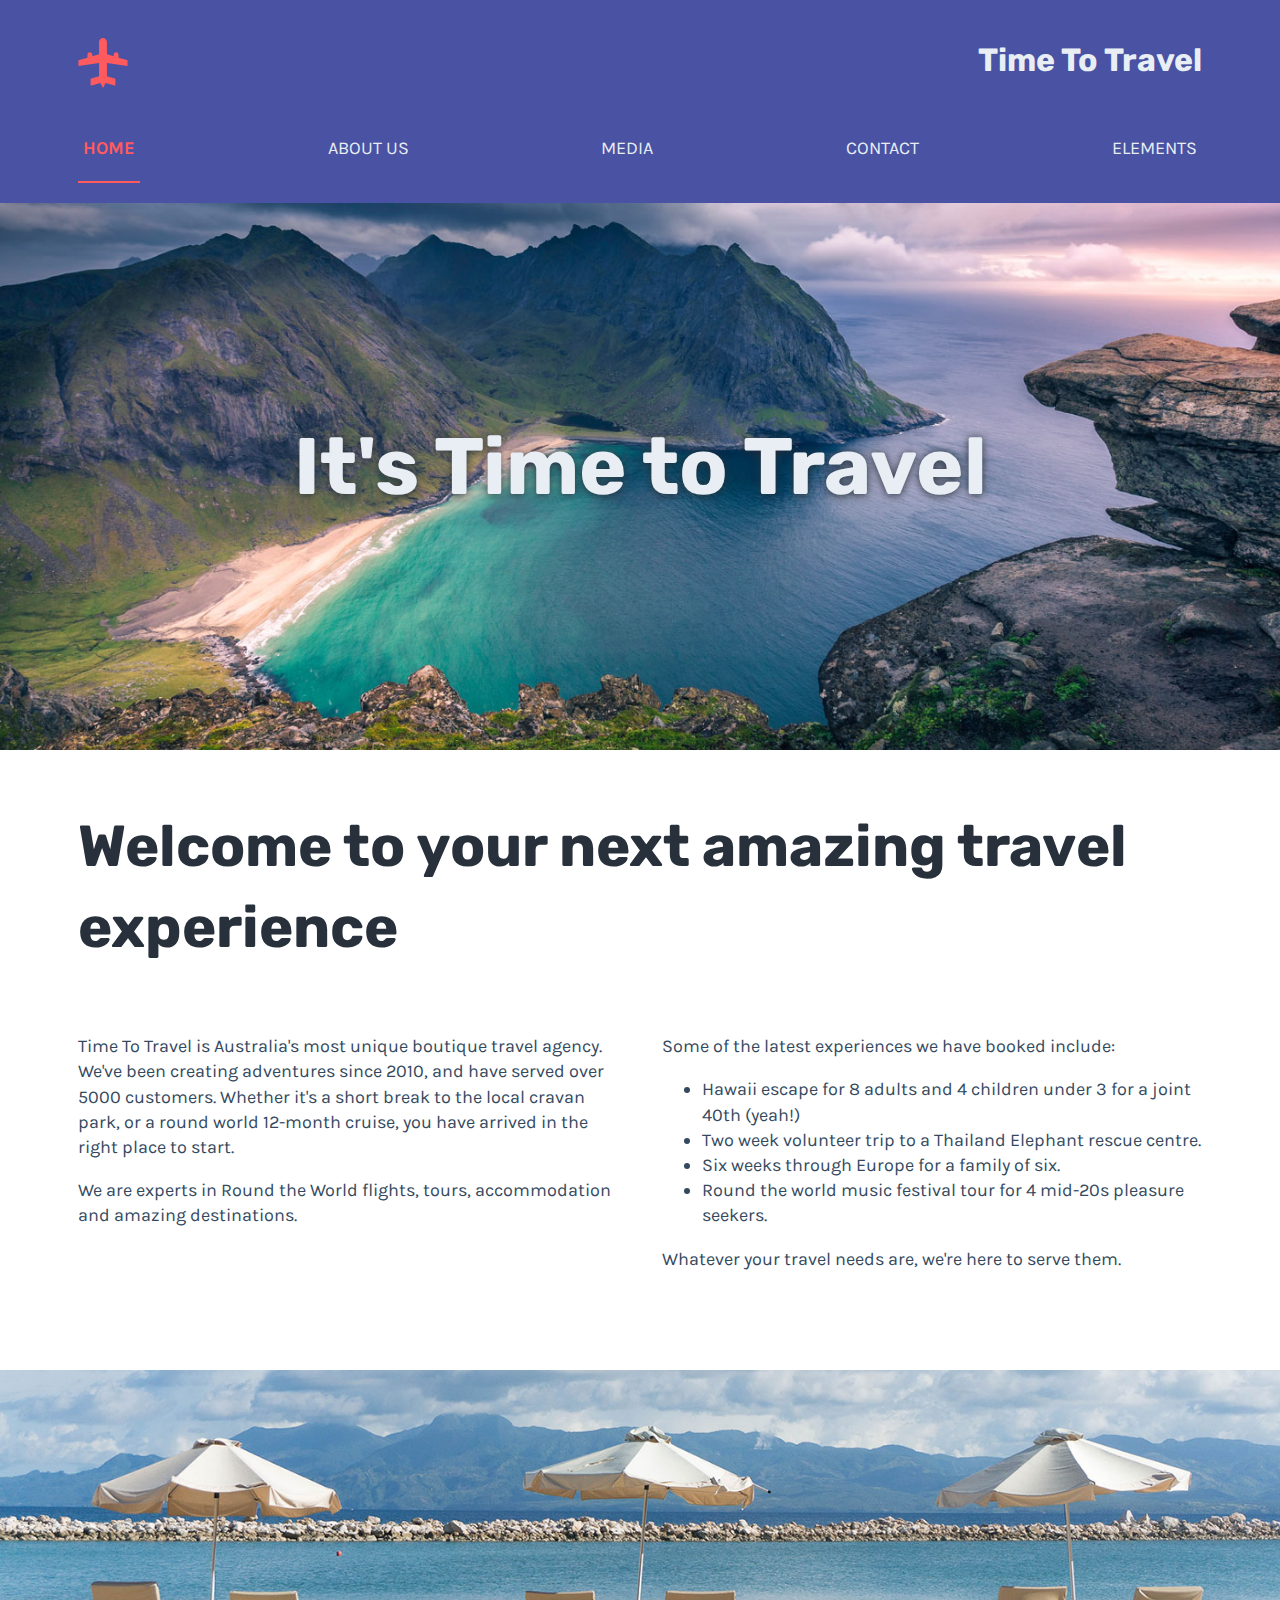
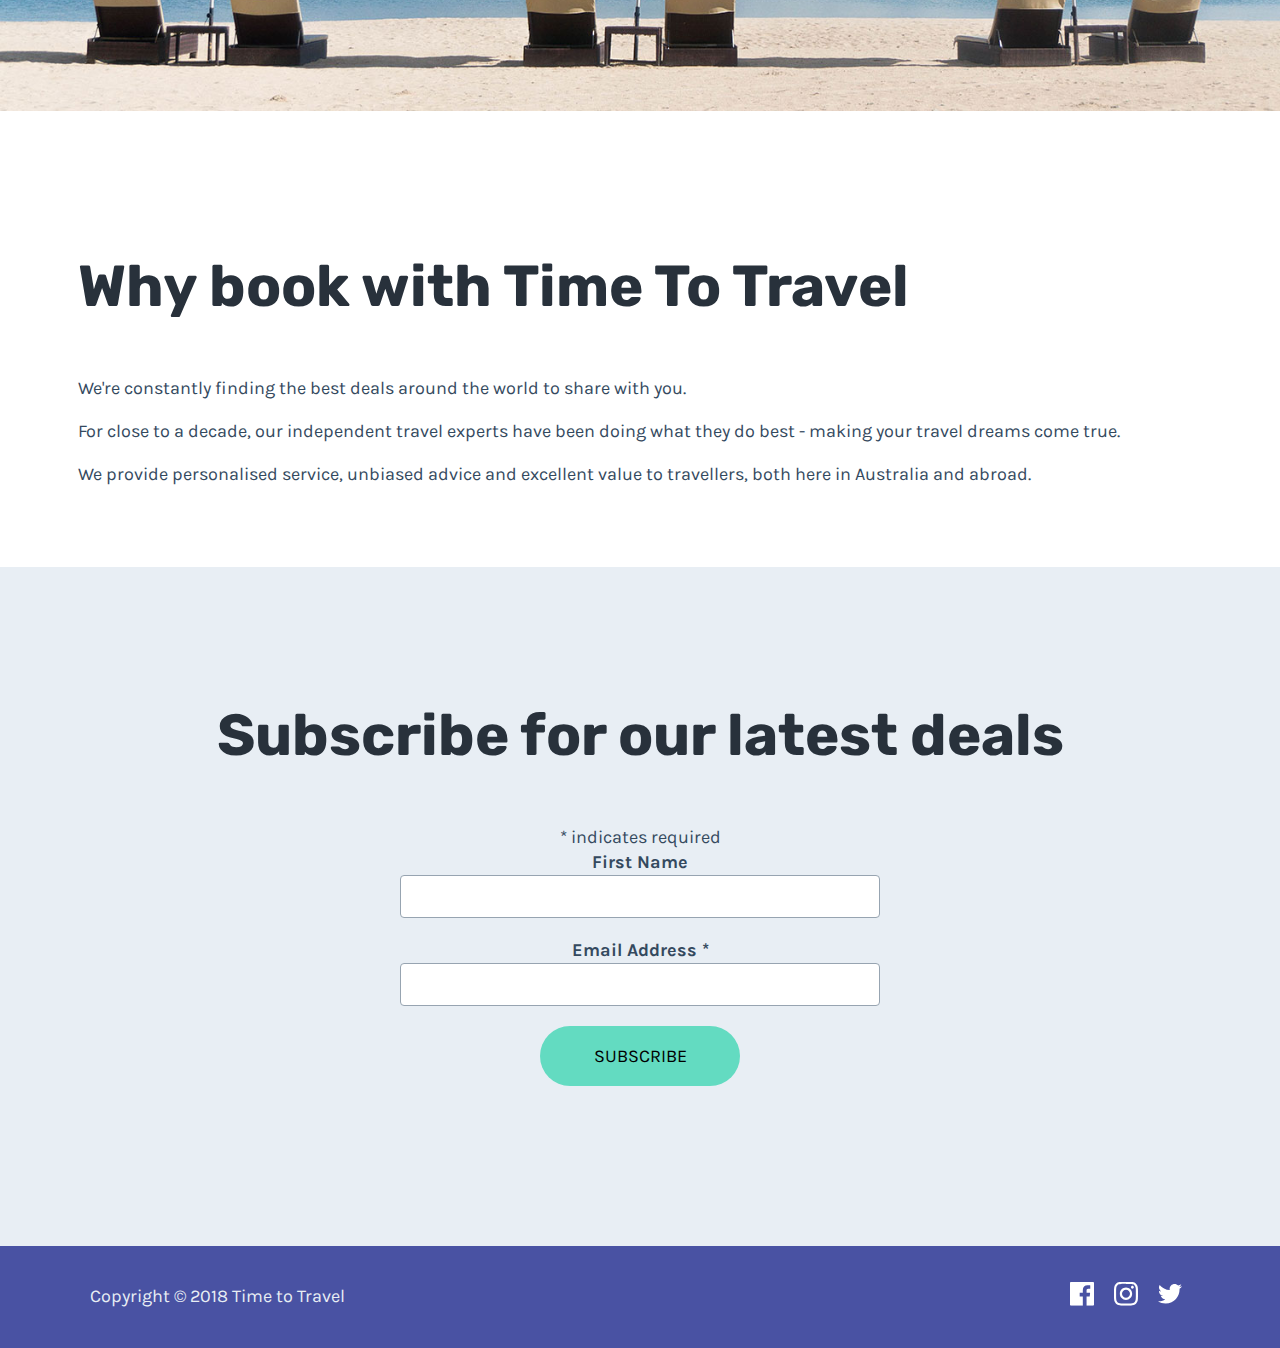
==== commit ec53ee51: "added javascript, image gallery etc" ====
--- a/index.html
+++ b/index.html
@@ -10,6 +10,17 @@
 
     <link rel="stylesheet" href="resources/css/normalize.css">
     <link rel="stylesheet" href="resources/css/main.css">
+
+    <!-- this is for favicon -->
+    <link rel="apple-touch-icon" sizes="180x180" href="resources/icons/apple-touch-icon.png">
+    <link rel="icon" type="image/png" sizes="32x32" href="resources/icons/favicon-32x32.png">
+    <link rel="icon" type="image/png" sizes="16x16" href="resources/icons/favicon-16x16.png">
+    <link rel="manifest" href="resources/icons/site.webmanifest">
+    <link rel="mask-icon" href="resources/icons/safari-pinned-tab.svg" color="#5bbad5">
+    <link rel="shortcut icon" href="resources/icons/favicon.ico">
+    <meta name="msapplication-TileColor" content="#2b5797">
+    <meta name="msapplication-config" content="resources/icons/browserconfig.xml">
+    <meta name="theme-color" content="#ffffff">
 
 </head>
 
@@ -40,16 +51,16 @@
                     <a href="index.html">Home</a>
                 </li>
                 <li>
-                    <a href="index.html">About Us</a>
-                </li>
-                <li>
-                    <a href="index.html">Media</a>
-                </li>
-                <li>
-                    <a href="index.html">Contact</a>
-                </li>
-                <li>
-                    <a href="index.html">Elements</a>
+                    <a href="about.html">About Us</a>
+                </li>
+                <li>
+                    <a href="media.html">Media</a>
+                </li>
+                <li>
+                    <a href="contact.html">Contact</a>
+                </li>
+                <li>
+                    <a href="elements.html">Elements</a>
                 </li>
             </ul>
 
@@ -59,299 +70,65 @@
 
     <main>
 
+        <div class="hero-module">
+
+            <img src="resources/images/norway-1400.jpg" alt "Kvalvika Beach in Norway">
+
+            <div class="hero-content">
+                <h1 class="layout-wide heading-main">
+                    It's Time to Travel
+                </h1>
+
+            </div>
+
+        </div>
+
         <section class="layout-wide">
-            <h1>Site elements</h1>
-
-            <h2>Typography</h2>
-
-            <h1>Heading level 1 (h1)</h1>
-            <h2 class="section-title">Heading level 2 (h2)</h2>
-            <h3 class="subtitle">Heading level 3 (h3)</h3>
-            <h4 class="">Heading level 4 (h4)</h4>
-            <h5>Heading level 5 (h5)</h5>
-
-
-            <h2>Paragraphs</h2>
-            <p>Lorem ipsum dolor sit amet,
-                <strong>consectetur</strong> adipiscing elit. In id risus quis purus mollis lobortis vel ac tellus. Nam pharetra
-                lorem quis dui commodo dapibus. Curabitur aliquet sapien vitae ligula pretium sollicitudin. Sed sed magna
-                eu risus placerat gravida non sit amet augue. Morbi volutpat lobortis imperdiet. Sed elit purus, commodo
-                a mi in, condimentum sagittis urna. Etiam condimentum pharetra cursus. Aliquam erat volutpat. In vel diam
-                nulla. Praesent faucibus augue quis dui vehicula, a consequat est fringilla. Sed nec nisi fermentum, maximus
-                nunc ac, hendrerit lorem. Proin mollis metus in erat dictum egestas. Proin nec ipsum viverra, scelerisque
-                nisi in, faucibus nulla.</p>
-            <p>Aliquam erat volutpat. Donec sagittis libero ac justo suscipit laoreet. Suspendisse ut sem vel augue vulputate
-                sodales blandit sit amet metus. Quisque porta consectetur efficitur. Duis venenatis nisl in mollis convallis.
-                Pellentesque quis accumsan orci. Nulla porta arcu quis laoreet sagittis. Aliquam erat volutpat. Suspendisse
-                sagittis, turpis vel posuere suscipit, dolor nunc sodales est, quis cursus dui elit vel nisl.</p>
-
-            <p>Normal,
-                <abbr title="Abbreviations">abbr</abbr>,
-                <del>del</del>,
-                <dfn>dfn</dfn>,
-                <em>em</em>,
-                <ins>ins</ins>,
-                <mark>mark</mark>,
-                <s>strike through</s>,
-                <small>small</small>,
-                <strong>strong</strong>,
-                <sub>sub</sub>,
-                <sup>sup</sup>,
-                <u>u</u>
-            </p>
-
-
-            <h2>Links</h2>
-            <p>Right here, is
-                <a href="?2017-06-2703%3A30%3A17">an internal link that has not been visited</a> (don't click or it will become visited).
-            </p>
-            <p>This is a link
-                <a href="http://google.com">to an external website</a>.</p>
-            <p>Here we have a
-                <a href=".">visited link</a>.</p>
-            <p>If we click
-                <a href="#">this guy</a>, we'll jump to the top of the page.</p>
-
-            <p>This paragraph contains a link to an
-                <a href="mailto:sam@meeum.com">email address</a>.</p>
-            <p>Here's a link to a
-                <a href="tel:12345678">phoney phone number.</a>
-            </p>
-            <p>Does the
-                <a href="sms:0413889846">sms protocol</a> actually work?</p>
-            <p>And finally, a
-                <a href="callto:sam_hemphill">Skype link</a> that has questionable support.</p>
-            <h3>Links to file types</h3>
-            <ul class="file-list">
-                <li>
-                    <a href="test.pdf">A link to a pdf</a>
-                </li>
-                <li>
-                    <a href="test.doc">A link to a word document</a>
-                </li>
-                <li>
-                    <a href="test.xlsx">A link to an excel spreadsheet</a>
-                </li>
-                <li>
-                    <a href="test.gif">A link to a gif</a>
-                </li>
-                <li>
-                    <a href="test.jpg">A link to a jpg</a>
-                </li>
-                <li>
-                    <a href="test.png">A link to a png</a>
-                </li>
-            </ul>
-
-            <h2>Lists</h2>
-            <h4>Unordered list</h4>
-            <ul>
-                <li>List item with a much longer description or more content.</li>
-                <li>List item</li>
-                <li>List item
+
+            <h2>Welcome to your next amazing travel experience</h2>
+            <div class="content-area content-area-grid">
+
+                <div class="content-block">
+
+                    <p>Time To Travel is Australia's most unique boutique travel agency. We've been creating adventures since
+                        2010, and have served over 5000 customers. Whether it's a short break to the local cravan park, or
+                        a round world 12-month cruise, you have arrived in the right place to start.</p>
+
+                    <p>We are experts in Round the World flights, tours, accommodation and amazing destinations.</p>
+
+                </div>
+
+                <div class="content-block">
+
+                    <p>Some of the latest experiences we have booked include:</p>
                     <ul>
-                        <li>Nested list item</li>
-                        <li>Nested list item</li>
-                        <li>Nested list item</li>
+                        <li>Hawaii escape for 8 adults and 4 children under 3 for a joint 40th (yeah!)</li>
+                        <li>Two week volunteer trip to a Thailand Elephant rescue centre.</li>
+                        <li>Six weeks through Europe for a family of six.</li>
+                        <li>Round the world music festival tour for 4 mid-20s pleasure seekers.</li>
                     </ul>
-                </li>
-                <li>List item</li>
-                <li>List item</li>
-                <li>List item</li>
-            </ul>
-            <h3>Ordered list</h3>
-            <ol>
-                <li>List item with a much longer description or more content.</li>
-                <li>List item</li>
-                <li>List item
-                    <ol>
-                        <li>Nested List Item</li>
-                        <li>Nested List Item</li>
-                        <li>Nested List Item</li>
-                    </ol>
-                </li>
-                <li>List item</li>
-                <li>List item</li>
-                <li>List item</li>
-            </ol>
-            <h3>Mixed</h3>
-            <ul>
-                <li>List item with a much longer description or more content.</li>
-                <li>List item</li>
-                <li>List item
-                    <ol>
-                        <li>Nested list item</li>
-                        <li>Nested list item</li>
-                        <li>Nested list item</li>
-                    </ol>
-                </li>
-                <li>List item</li>
-                <li>List item</li>
-                <li>List item</li>
-            </ul>
-            <ol>
-                <li>List item with a much longer description or more content.</li>
-                <li>List item</li>
-                <li>List item
-                    <ul>
-                        <li>Nested List Item</li>
-                        <li>Nested List Item</li>
-                        <li>Nested List Item
-                            <ol>
-                                <li>Nested List Item</li>
-                                <li>Nested List Item</li>
-                                <li>Nested List Item
-                                    <ol>
-                                        <li>Nested List Item</li>
-                                        <li>Nested List Item</li>
-                                        <li>Nested List Item
-                                            <ul>
-                                                <li>Nested list item</li>
-                                                <li>Nested list item</li>
-                                                <li>Nested list item</li>
-                                            </ul>
-                                        </li>
-                                    </ol>
-                                </li>
-                            </ol>
-                        </li>
-                        <li>Nested List Item</li>
-                        <li>Nested List Item</li>
-                    </ul>
-                </li>
-                <li>List item</li>
-                <li>List item</li>
-                <li>List item</li>
-            </ol>
-            <h3>Definition list</h3>
-            <dl>
-                <dt>Definition list</dt>
-                <dd>Consectetur adipisicing elit, sed do eiusmod tempor incididunt ut labore et dolore magna aliqua. Ut enim
-                    ad minim veniam, quis nostrud exercitation ullamco laboris nisi ut aliquip ex ea commodo consequat.</dd>
-                <dt>Lorem ipsum dolor sit amet</dt>
-                <dd>Consectetur adipisicing elit, sed do eiusmod tempor incididunt ut labore et dolore magna aliqua. Ut enim
-                    ad minim veniam, quis nostrud exercitation ullamco laboris nisi ut aliquip ex ea commodo consequat.</dd>
-            </dl>
-            <h2>Details &amp; Summary</h2>
-            <details>
-                <summary>Question 1</summary>
-                <p>
-                    <strong>Pellentesque habitant morbi tristique</strong> senectus et netus et malesuada fames ac turpis egestas.
-                    Vestibulum tortor quam, feugiat vitae, ultricies eget, tempor sit amet, ante. Donec eu libero sit amet
-                    quam egestas semper.
-                    <em>Aenean ultricies mi vitae est.</em> Mauris placerat eleifend leo. Quisque sit amet est et sapien ullamcorper
-                    pharetra. Vestibulum erat wisi, condimentum sed,
-                    <code>commodo vitae</code>, ornare sit amet, wisi. Aenean fermentum, elit eget tincidunt condimentum, eros ipsum rutrum orci, sagittis
-                    tempus lacus enim ac dui.
-                    <a href="#" onclick="return false;">Donec non enim</a> in turpis pulvinar facilisis. Ut felis.</p>
-                <details>
-                    <summary>Related documents</summary>
-                    <ul>
-                        <li>
-                            <a href="#" onclick="return false;">Lorem ipsum dolor sit amet, consectetuer adipiscing elit.</a>
-                        </li>
-                        <li>
-                            <a href="#" onclick="return false;">Aliquam tincidunt mauris eu risus.</a>
-                        </li>
-                        <li>
-                            <a href="#" onclick="return false;">Lorem ipsum dolor sit amet, consectetuer adipiscing elit.</a>
-                        </li>
-                        <li>
-                            <a href="#" onclick="return false;">Aliquam tincidunt mauris eu risus.</a>
-                        </li>
-                    </ul>
-                </details>
-            </details>
-            <details>
-                <summary>Question 2</summary>
-                <p>Duis consequat metus et eros rutrum, interdum facilisis urna interdum. Etiam facilisis diam in libero varius
-                    ultricies id id est. Sed lacinia pellentesque sem vel sagittis.</p>
-            </details>
-
-            <h2>Blockquote</h2>
-            <blockquote>
-                <p>Those people who think they know everything are a great annoyance to those of us who do.</p>
-                <cite>Isaac Asimov</cite>
-            </blockquote>
-
-            <h2>Embedded Content</h2>
-
-            <h3>Images</h3>
-
-            <h4>Full width images</h4>
-            <div class="layout-full-width">
-
-
-                <img src="/resources/" alt="Image alt text">
-
-            </div>
-            <h4>Normal images</h4>
-            <div class="layout-full-width">
-
-                <img src="//placekitten.com/480/480" alt="Image alt text">
-
-            </div>
-
-
-            <h2 class="">Embedded iFrames</h2>
-
-            <h3>Google map iframe</h3>
-
-            <div class="iframe-container">
-
-                <iframe src="//www.google.com/maps/embed?pb=!1m18!1m12!1m3!1d3023.0178591622634!2d-73.99626068437783!3d40.739632543860985!2m3!1f0!2f0!3f0!3m2!1i1024!2i768!4f13.1!3m3!1m2!1s0x89c259a328bb5c7f%3A0xf14187fc45e4df26!2sSpotify!5e0!3m2!1sen!2sau!4v1525579267928"
-                    width="600" height="450" frameborder="0" style="border:0" allowfullscreen></iframe>
-
-            </div>
-
-            <h3>YouTube iframe</h3>
-
-            <div class="iframe-container">
-
-                <iframe width="560" height="315" src="//www.youtube.com/embed/M_8iD5xS1hI?rel=0" frameborder="0" allow="autoplay; encrypted-media"
-                    allowfullscreen></iframe>
-
-            </div>
-
-
-
-            <h2>Media</h2>
-
-            <h3>Audio</h3>
-
-
-            <div>
-                <!-- Simple audio playback -->
-                <audio src="resources/audio/Friday-Night-Lights-intro.mp3" controls>
-                    Your browser does not support the
-                    <code>audio</code> element.
-                </audio>
-            </div>
-
-
-
-            <h3>Video (no controls - for background)</h3>
-            <video autoplay loop class="">
-                <source src="resources/video/Cloud_Surf.mp4" type="video/mp4" poster="resources/video/Cloud_Surf.jpg" />Your browser does not support the video tag. I suggest you upgrade your browser.
-                <source src="resources/video/Cloud_Surf.webm" type="video/webm" poster="resources/video/Cloud_Surf.jpg" />Your browser does not support the video tag. I suggest you upgrade your browser.
-            </video>
-
-
-
-            <h3>Video with controls</h3>
-
-
-
-            <video controls class="">
-                <source src="resources/video/Cloud_Surf.mp4" type="video/mp4" poster="resources/video/Cloud_Surf.jpg" />Your browser does not support the video tag. I suggest you upgrade your browser.
-                <source src="resources/video/Cloud_Surf.webm" type="video/webm" poster="resources/video/Cloud_Surf.jpg" />Your browser does not support the video tag. I suggest you upgrade your browser.
-            </video>
-
-
-
-
-
-
+                    <p>Whatever your travel needs are, we're here to serve them.</p>
+
+                </div>
+            </div>
+        </section>
+
+        <img class="layout-full-width" src="resources/images/beach-wide-1500.jpg" alt="">
+
+        <section class="layout-wide">
+            <div class="content-block">
+
+                <h2>Why book with Time To Travel</h2>
+
+                <p>We're constantly finding the best deals around the world to share with you.</p>
+
+                <p>For close to a decade, our independent travel experts have been doing what they do best - making your travel
+                    dreams come true.</p>
+
+                <p>We provide personalised service, unbiased advice and excellent value to travellers, both here in Australia
+                    and abroad.
+                </p>
+            </div>
         </section>
 
 
@@ -438,6 +215,9 @@
 
     <script src="resources/js/css-var-polyfill.js"></script>
 
+    <script src="resources/js/jquery.js"></script>
+
+
     <script src="resources/js/scripts.js"></script>
 
 
--- a/resources/css/main.css
+++ b/resources/css/main.css
@@ -101,7 +101,8 @@
 }
 
 h3 {
-  font-size: var(--font-size-sub-title);
+  font-size: var(--font-size-sub-title); 
+  margin-top: 0;
 }
 
 h4 {
@@ -189,6 +190,7 @@
     background-color: var(--alternative-bg-color);
     position: sticky;
     top: 0;
+    z-index: 10;
 }
 
 .nav-prompt {
@@ -221,6 +223,12 @@
     border-bottom: 1px solid var(--border-color);
 }
 
+.nav-inner .active {
+    border-bottom: 2px solid var(--error-color);
+    color: var(--error-color);
+    font-weight: bold;
+}
+
 .nav-inner li:last-child a {
     border-bottom: none;
 }
@@ -246,10 +254,6 @@
 
     .nav-inner a {
         border-bottom: 2px solid transparent;
-    }
-
-    .nav-inner a:hover {
-        text-decoration: bold;
     }
 }
 
@@ -392,3 +396,51 @@
   width: 100%;
   height: 100%;
 }
+
+/* hero */
+.hero-module {
+    position: relative;
+}
+
+.hero-module img {
+    width: 100%;
+}
+
+@media screen and (min-width: 800px) {
+
+    .hero-content {
+        position: absolute;
+        height: 100%;
+        width: 100%;
+        bottom: 0;
+
+        display: flex;
+        text-align: center;
+        align-items: center;
+    }
+
+    .hero-content h1 {
+        color: var(--alternative-text-color);
+        text-shadow: 0px 1px 10px var(--strong-text-color);
+    }
+}
+
+/* grids */
+@media screen and (min-width: 800px) {
+
+    .content-area-grid {
+        display: grid;
+        grid-template-columns: 48% 48%;
+        justify-content: space-between;
+    }
+
+}
+
+/*  image gallery */
+.image-gallery ul {
+    list-style: none;
+    display: grid;
+    grid-gap: 10px;
+    grid-template-columns: repeat(auto-fit, minmax(250px, 1fr));
+}
+
